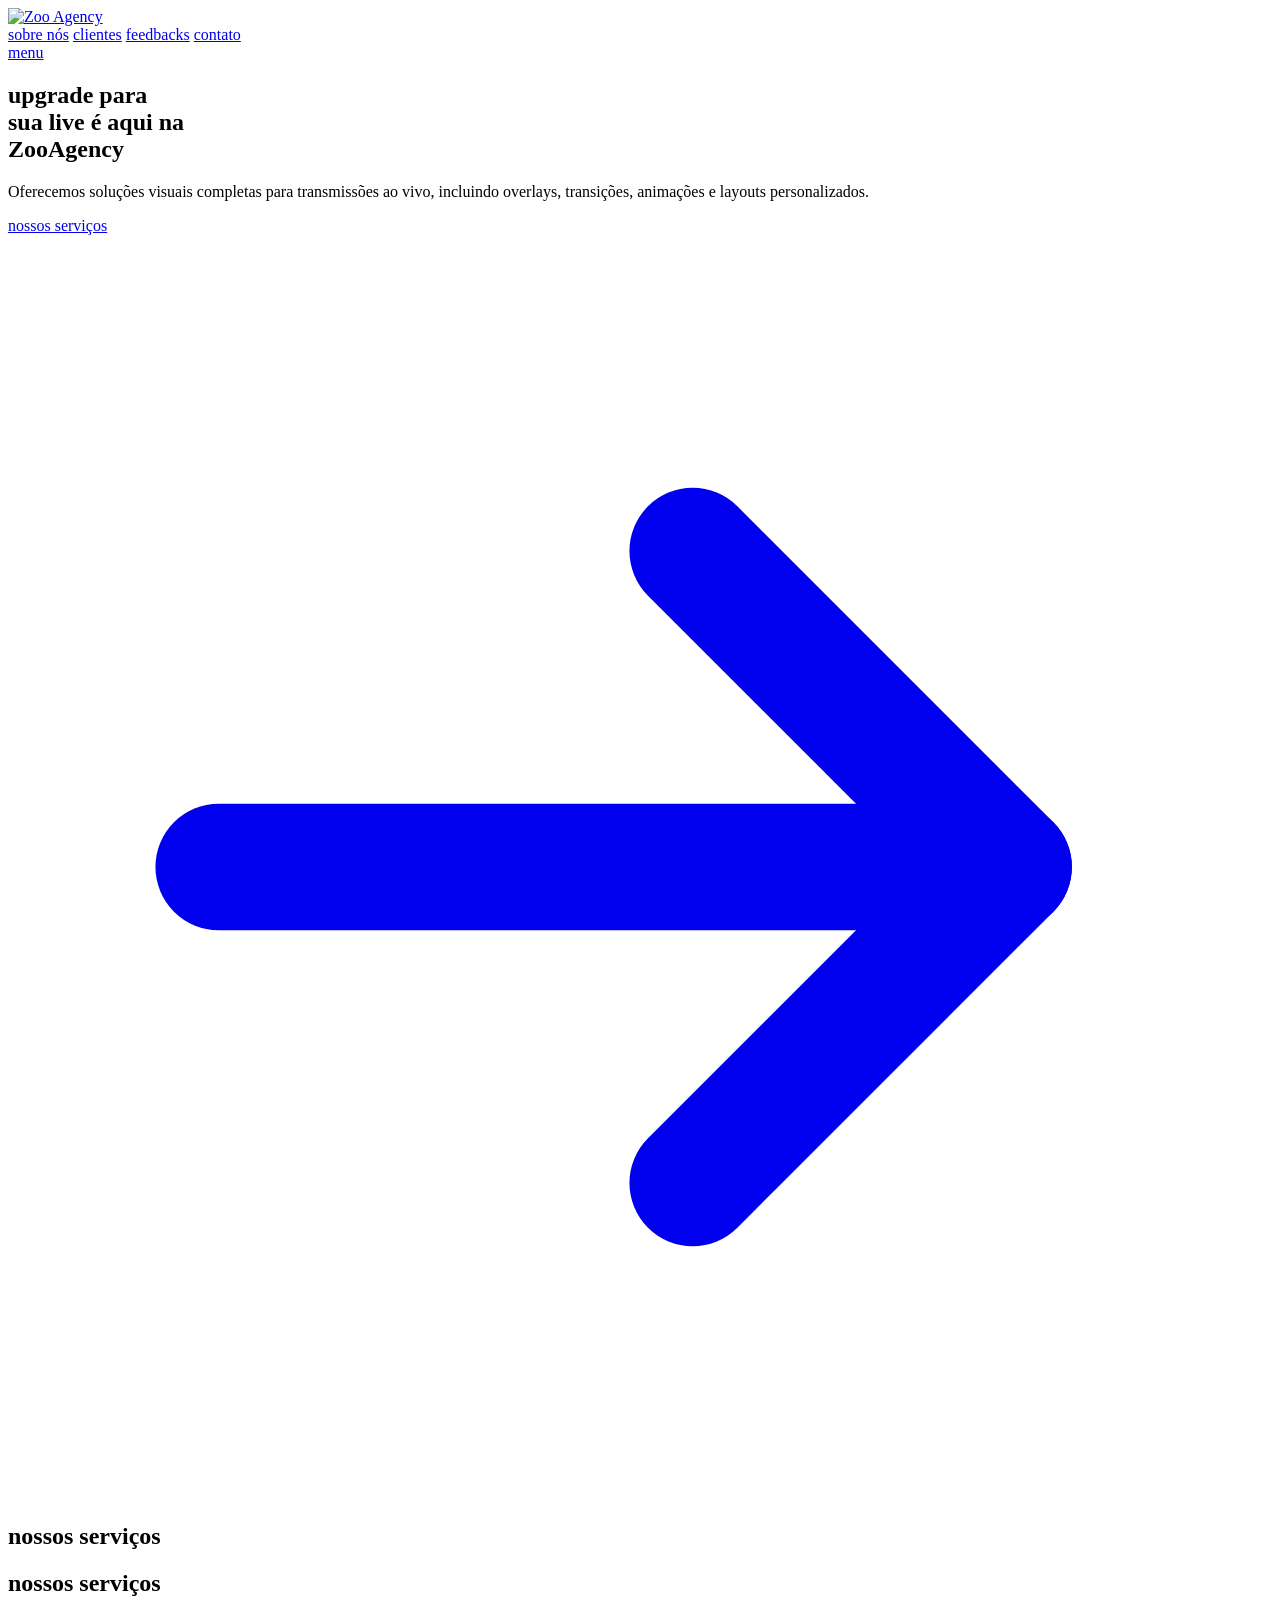
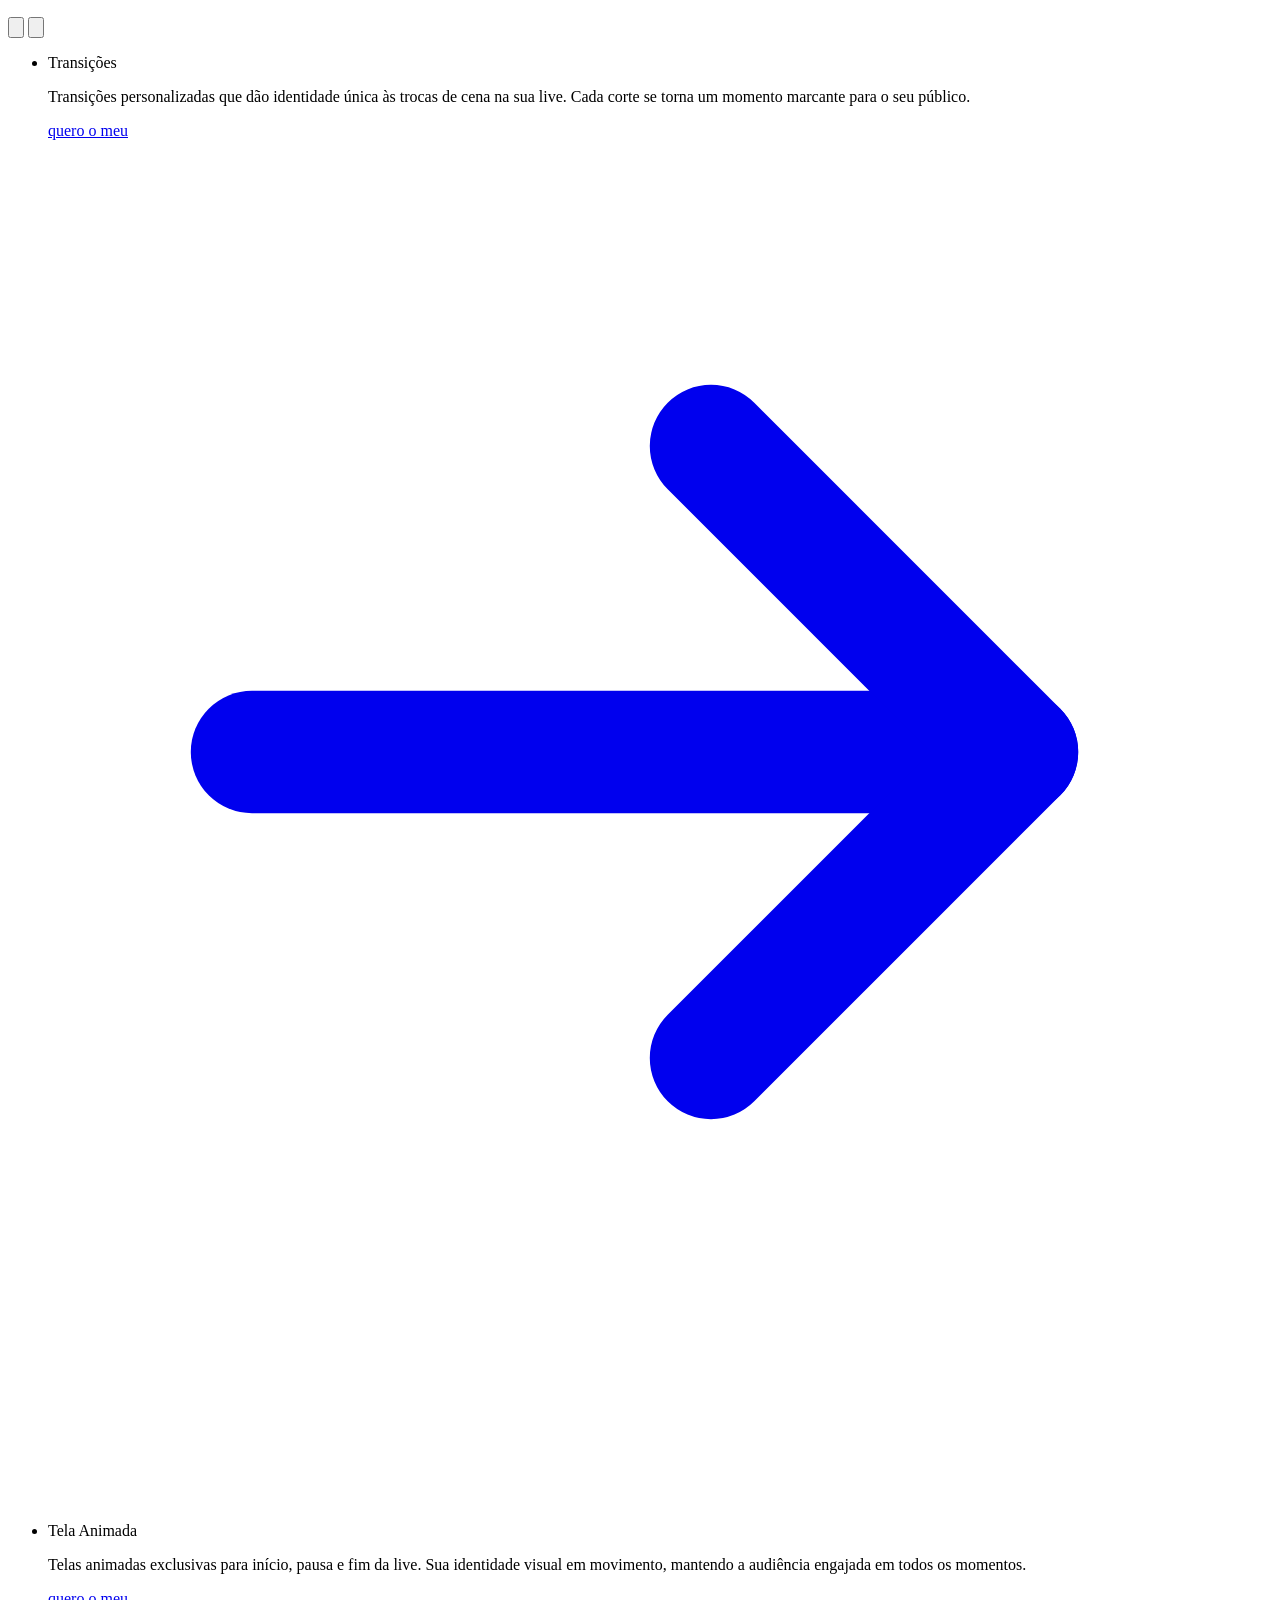
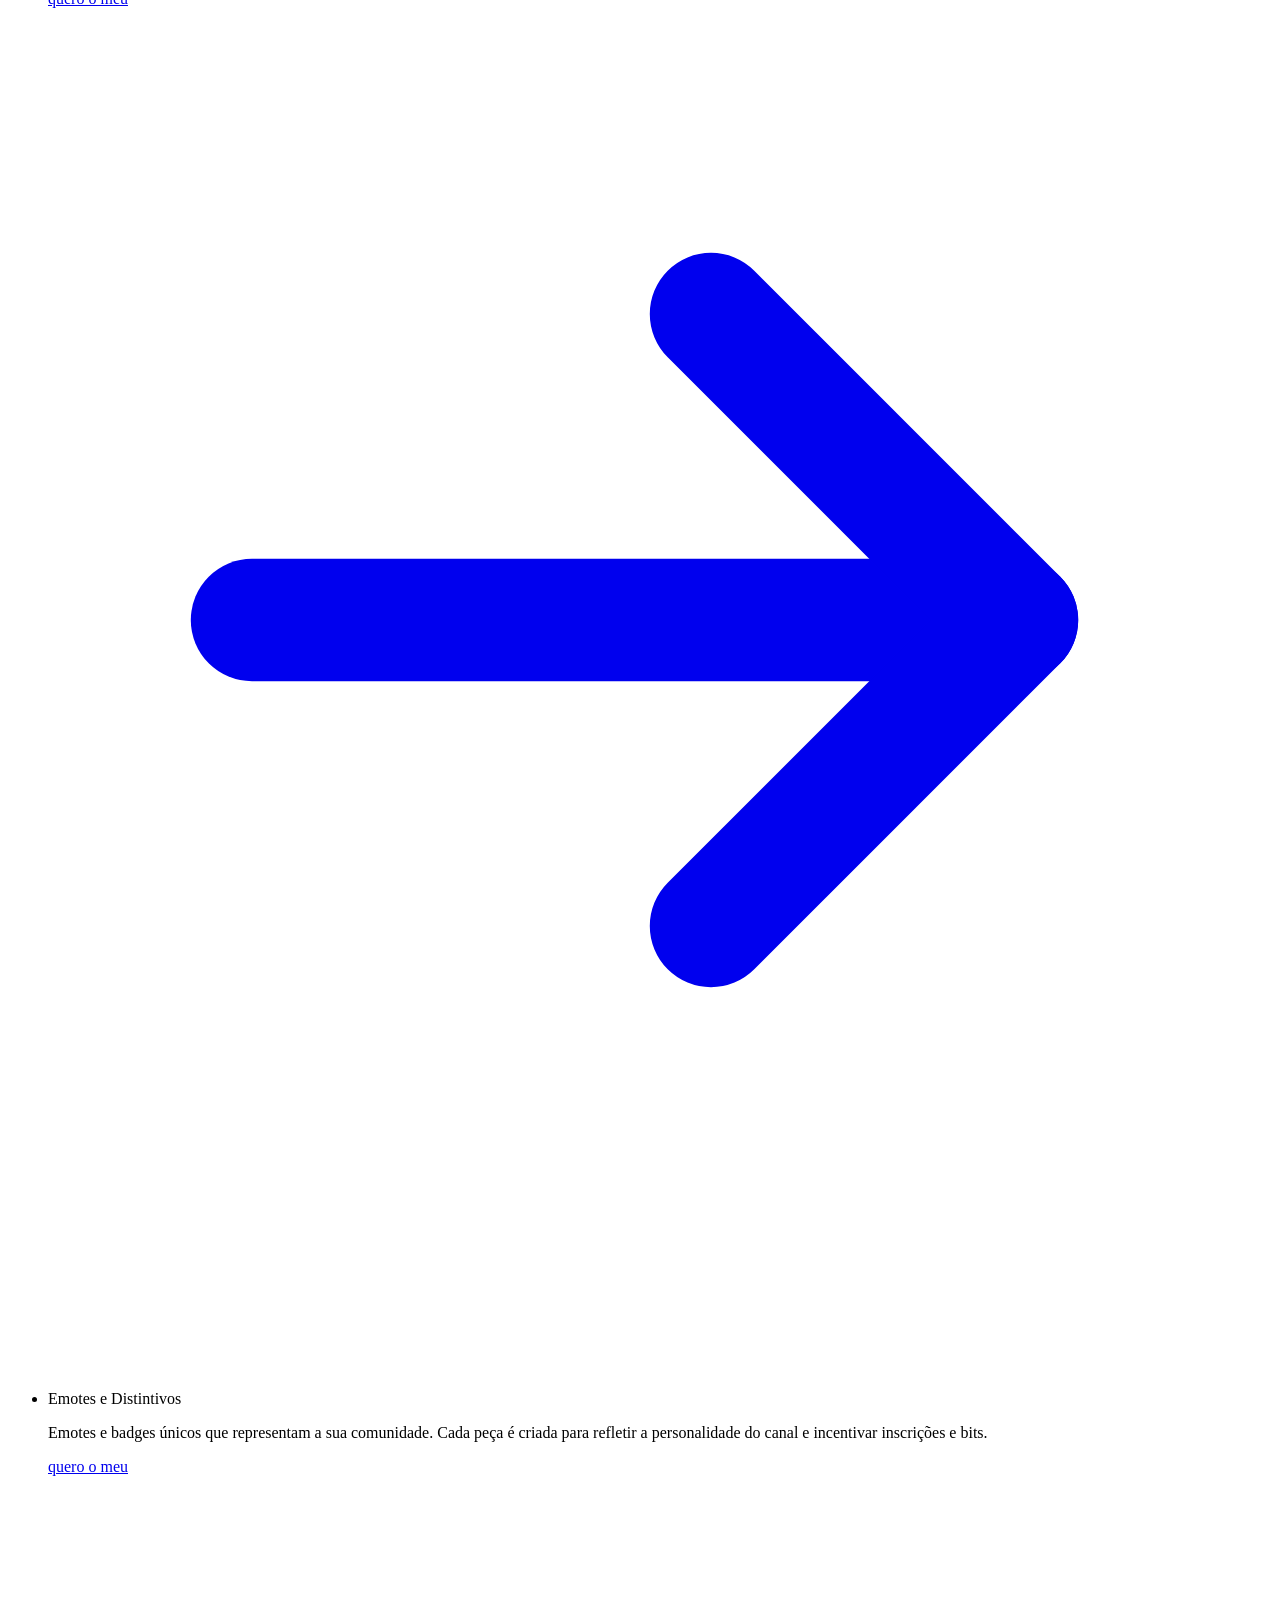
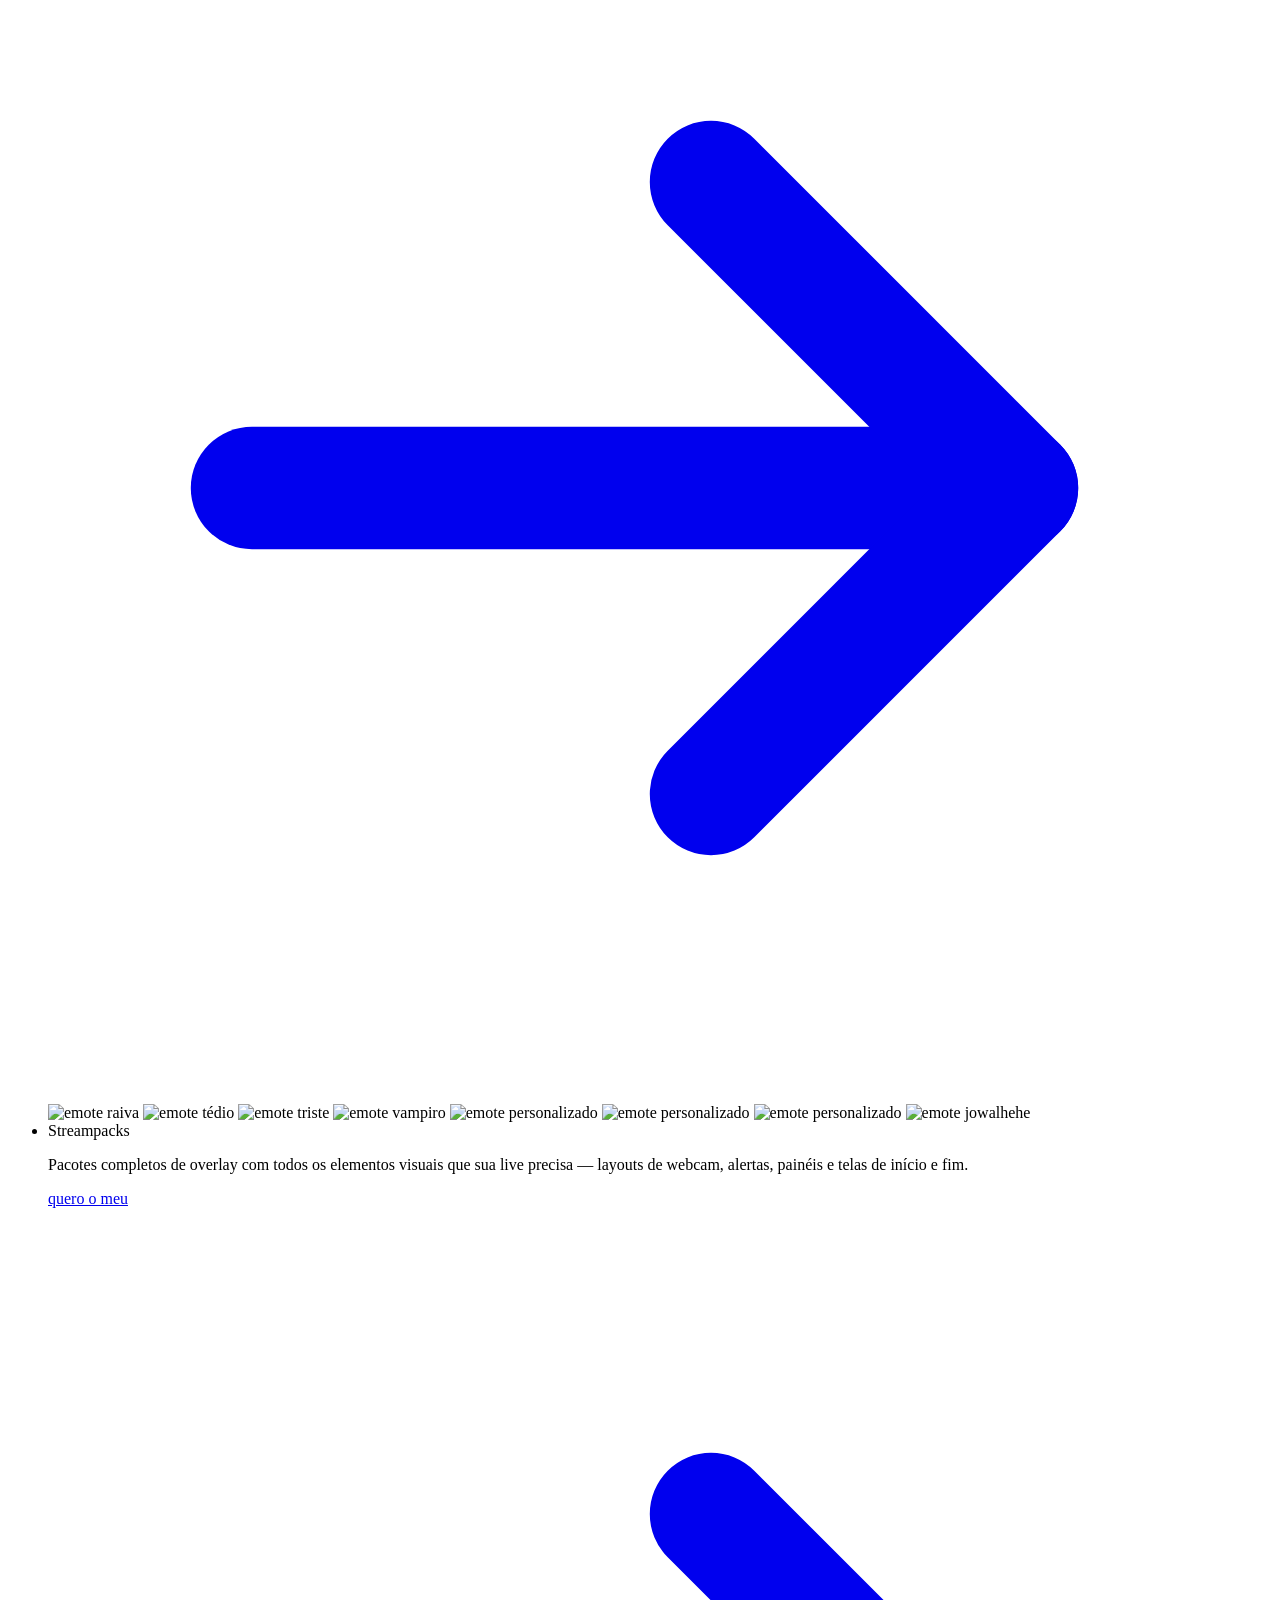
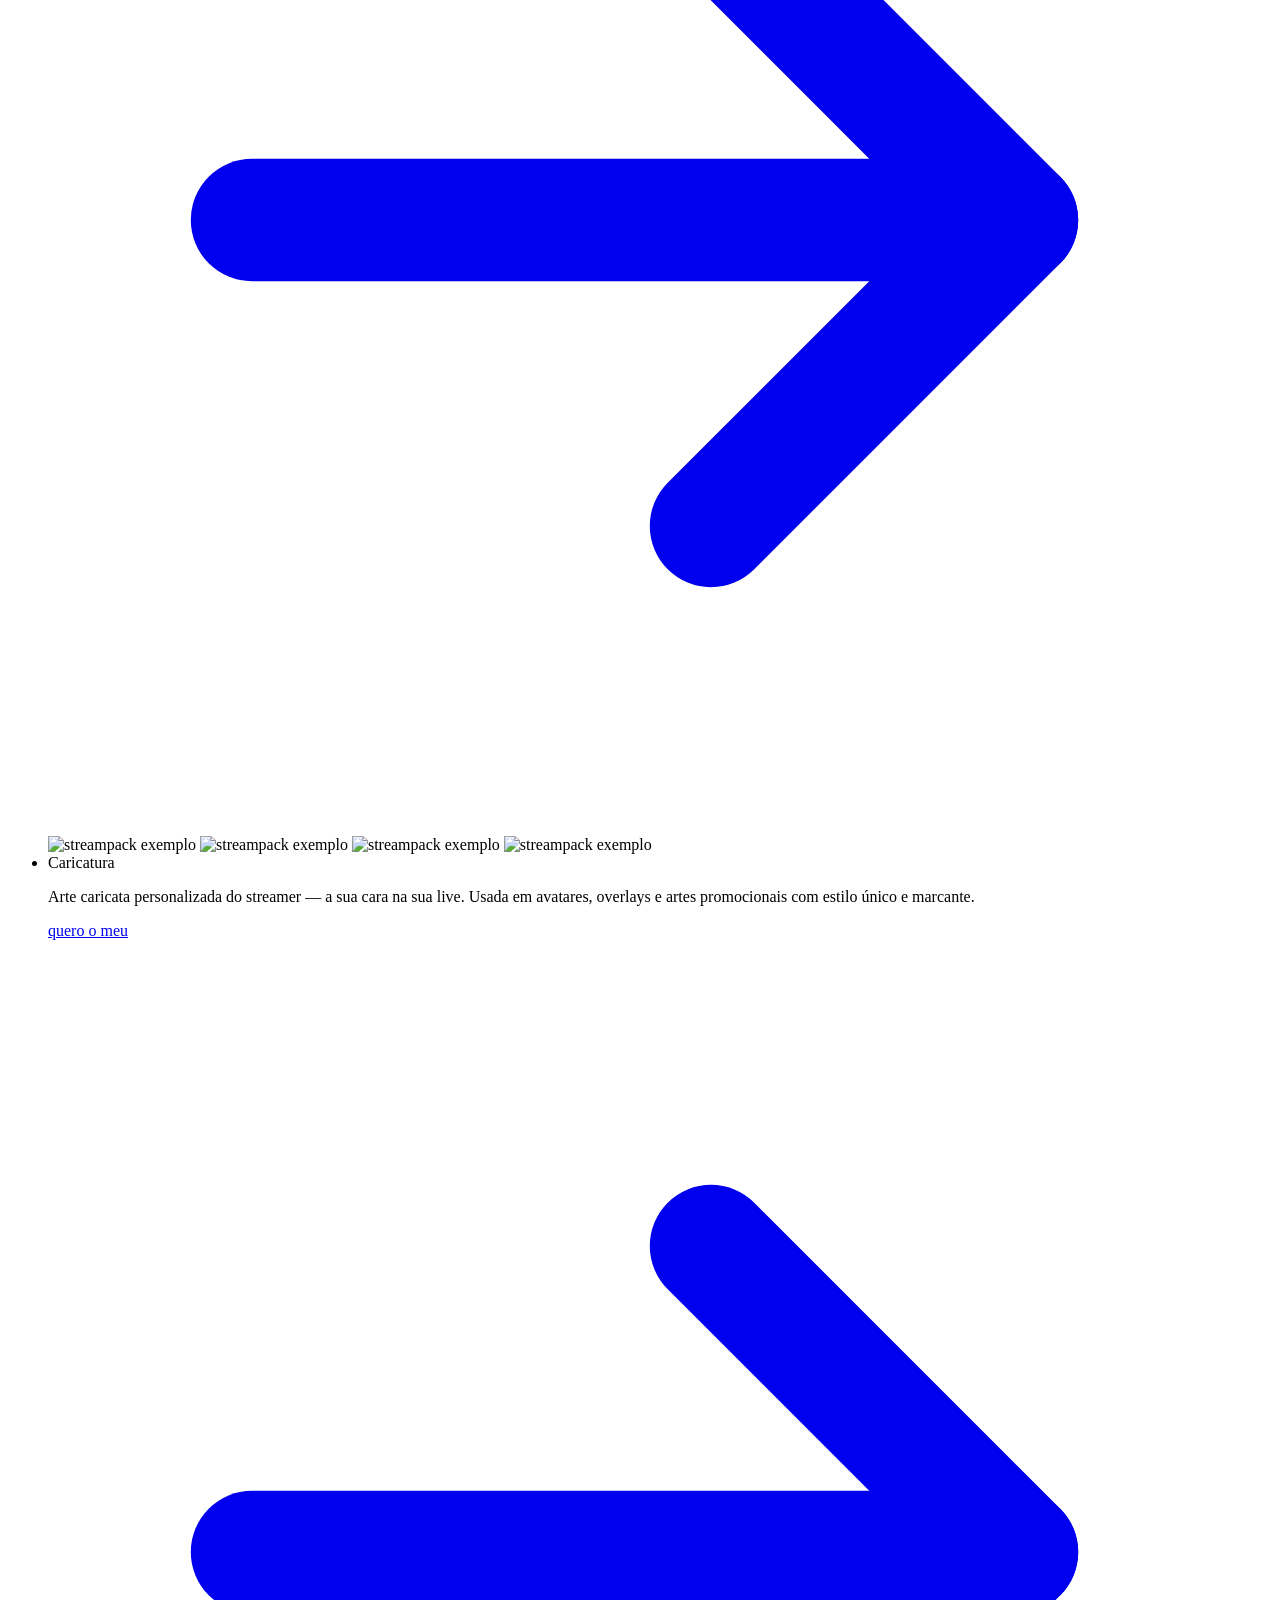
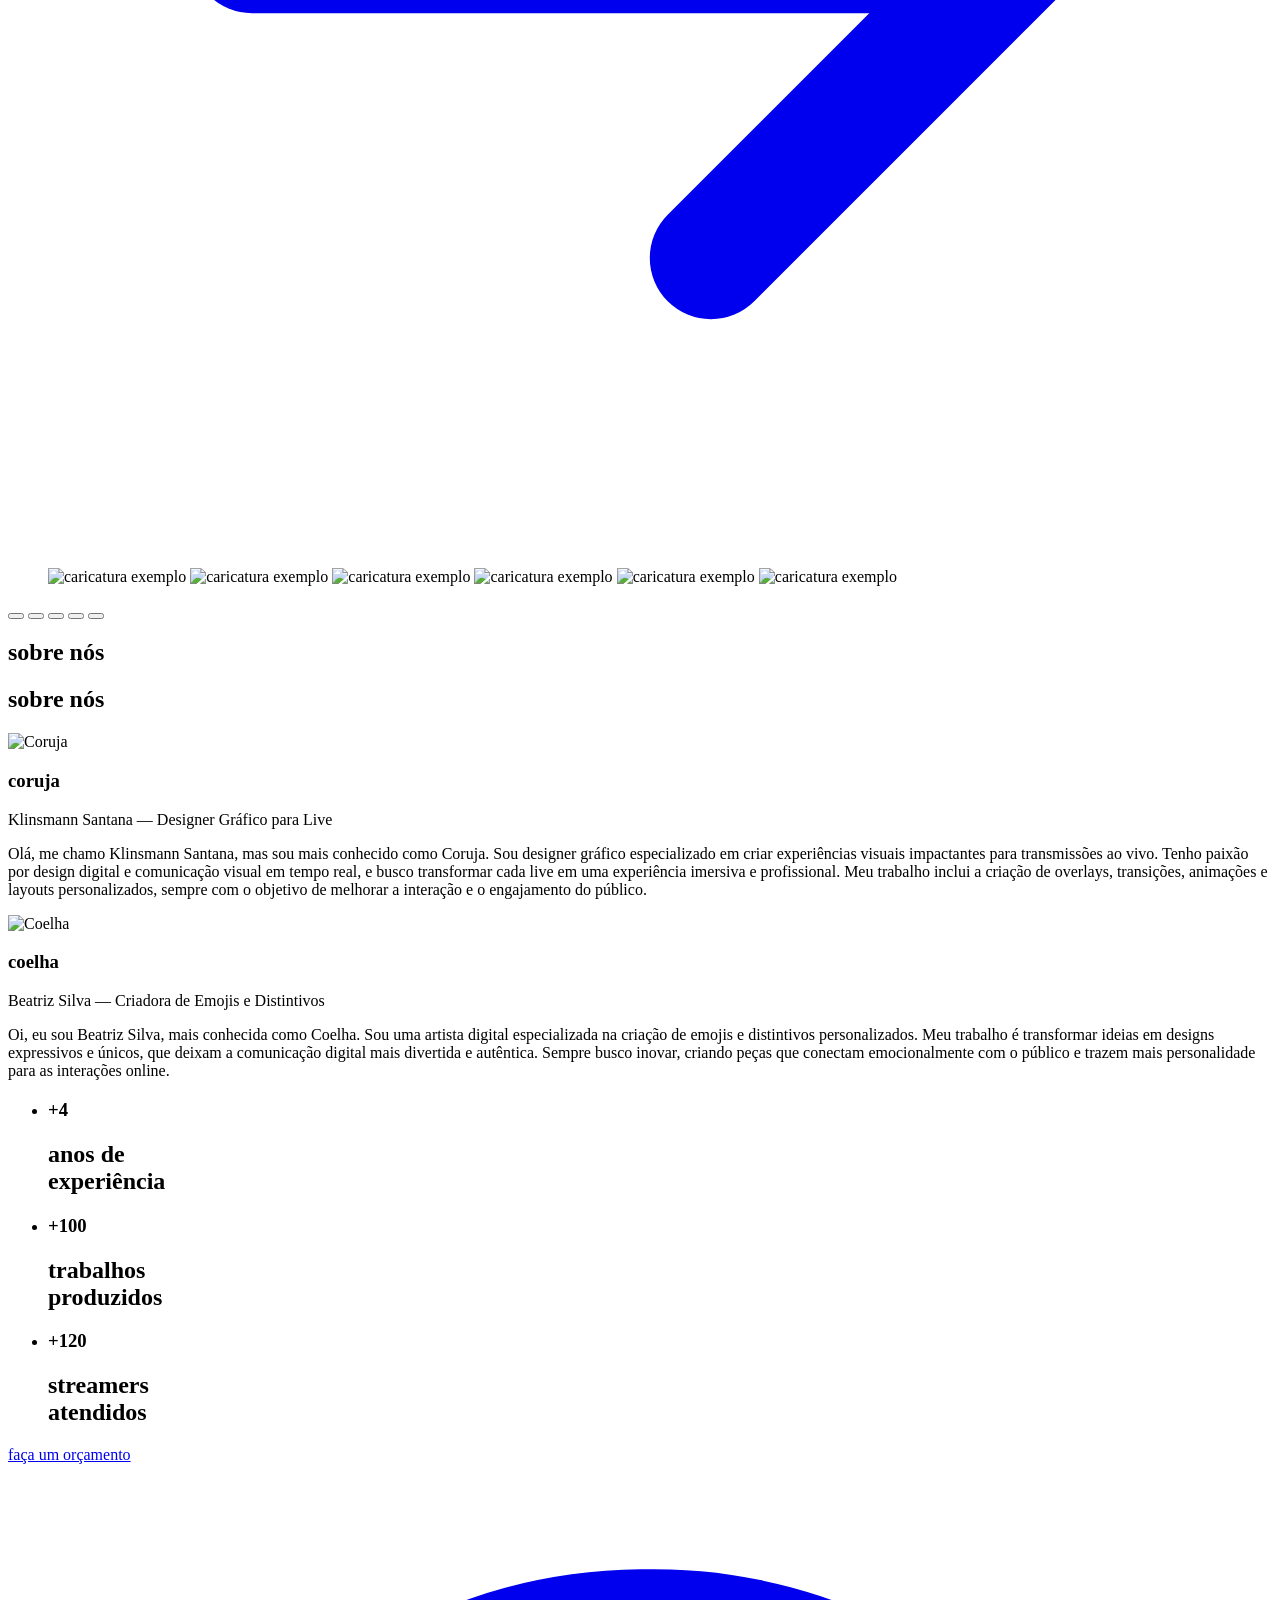
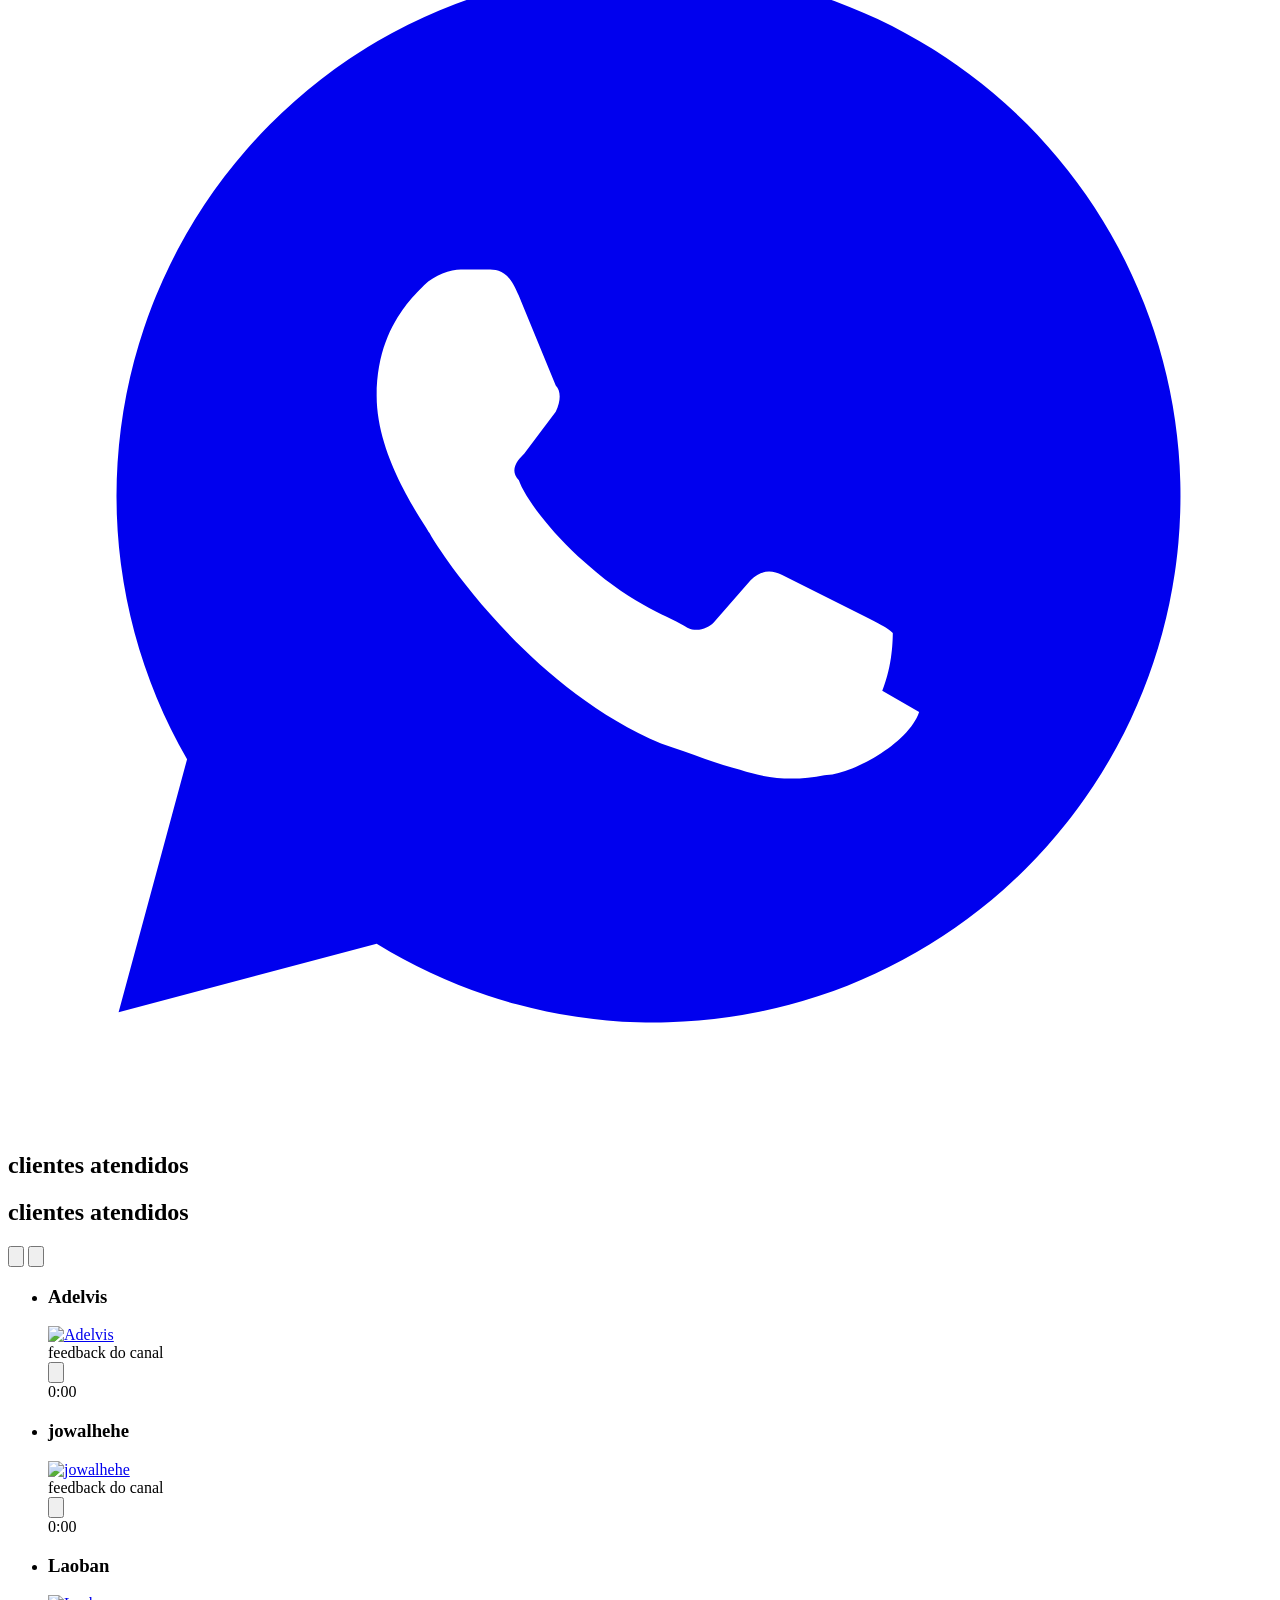
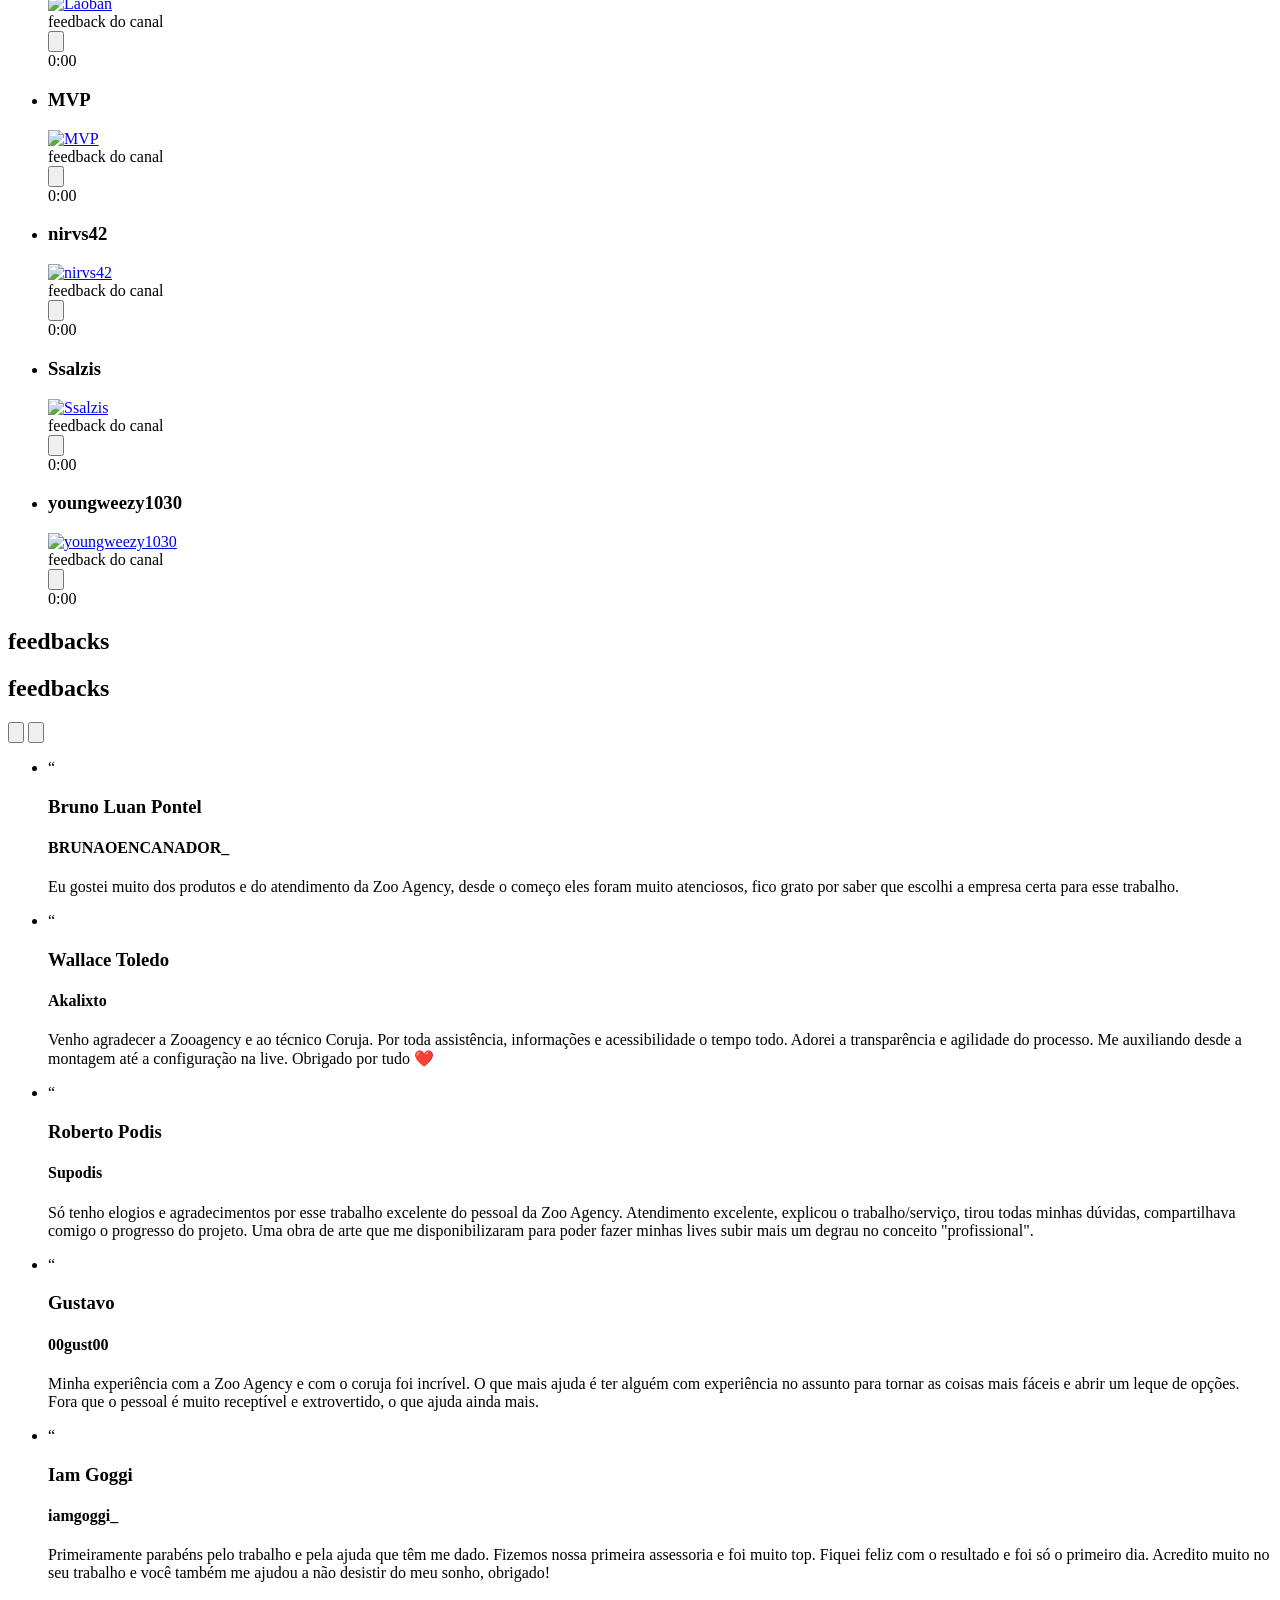
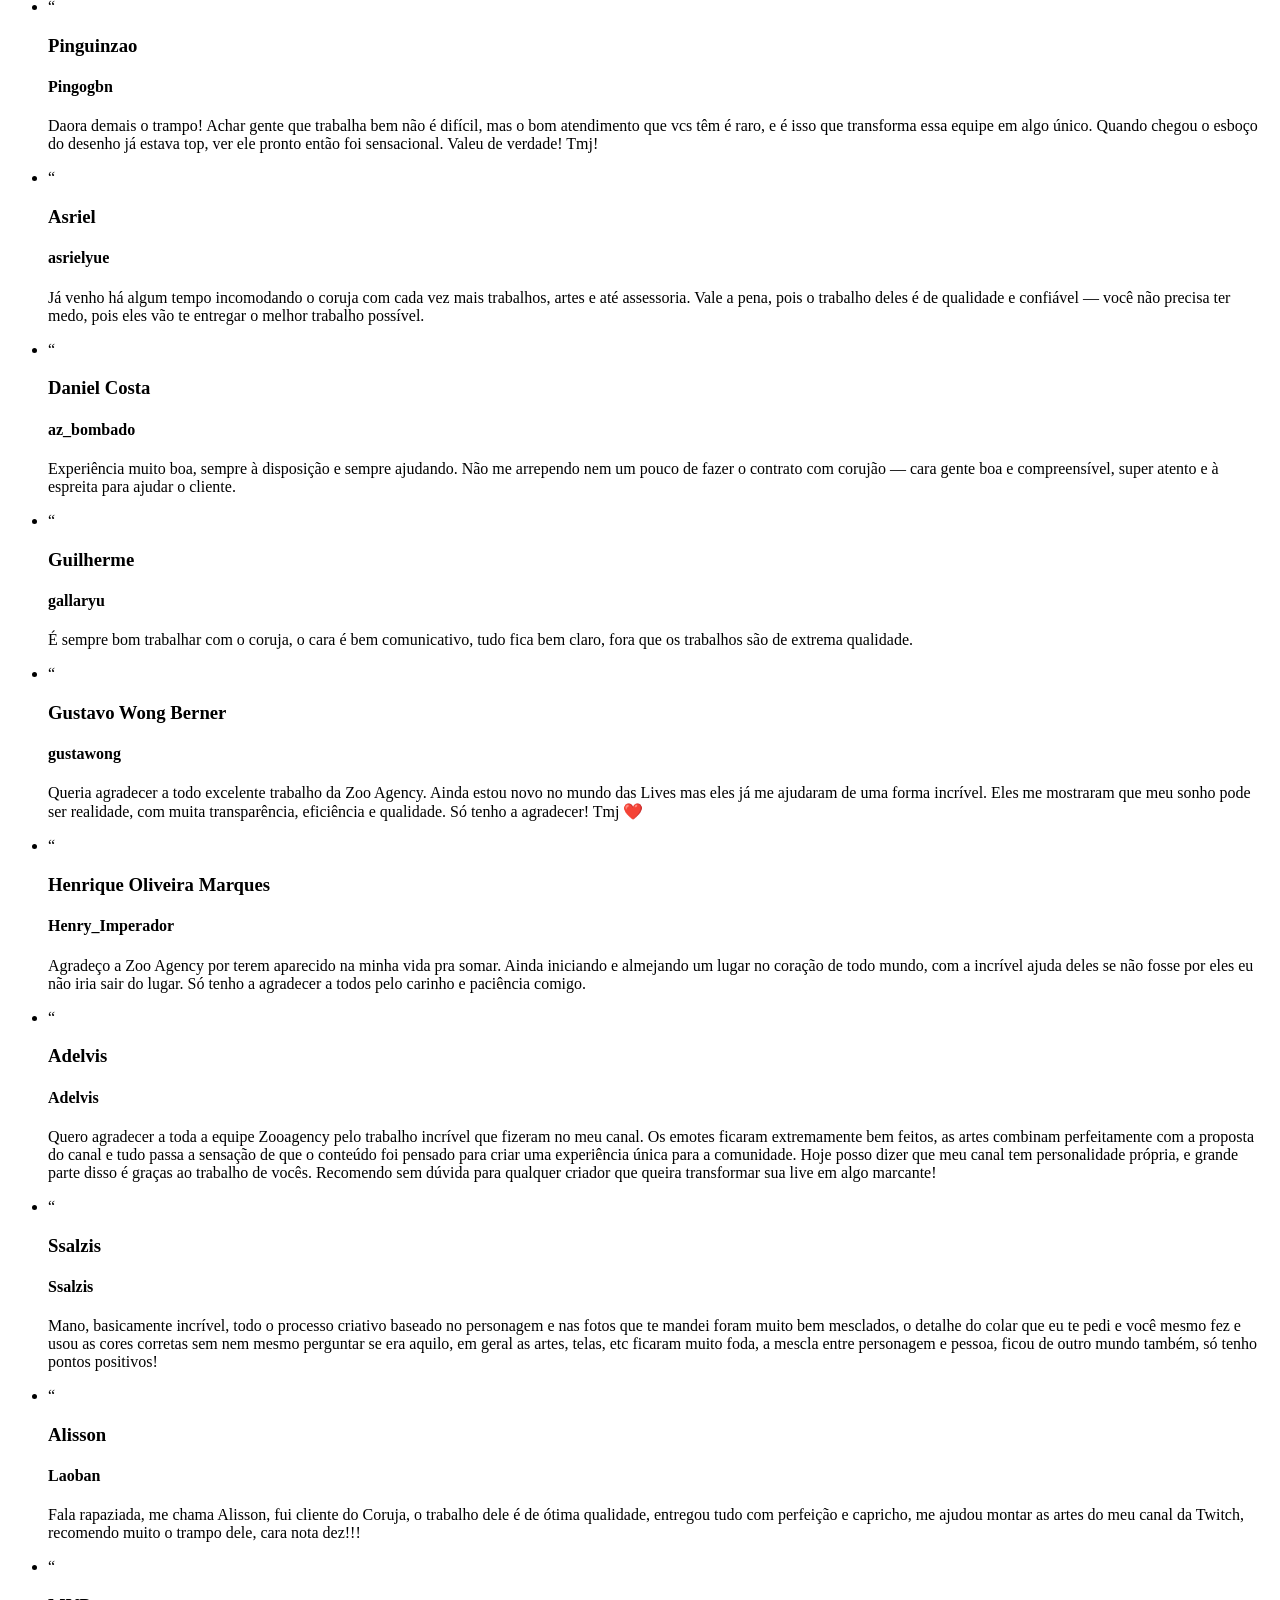
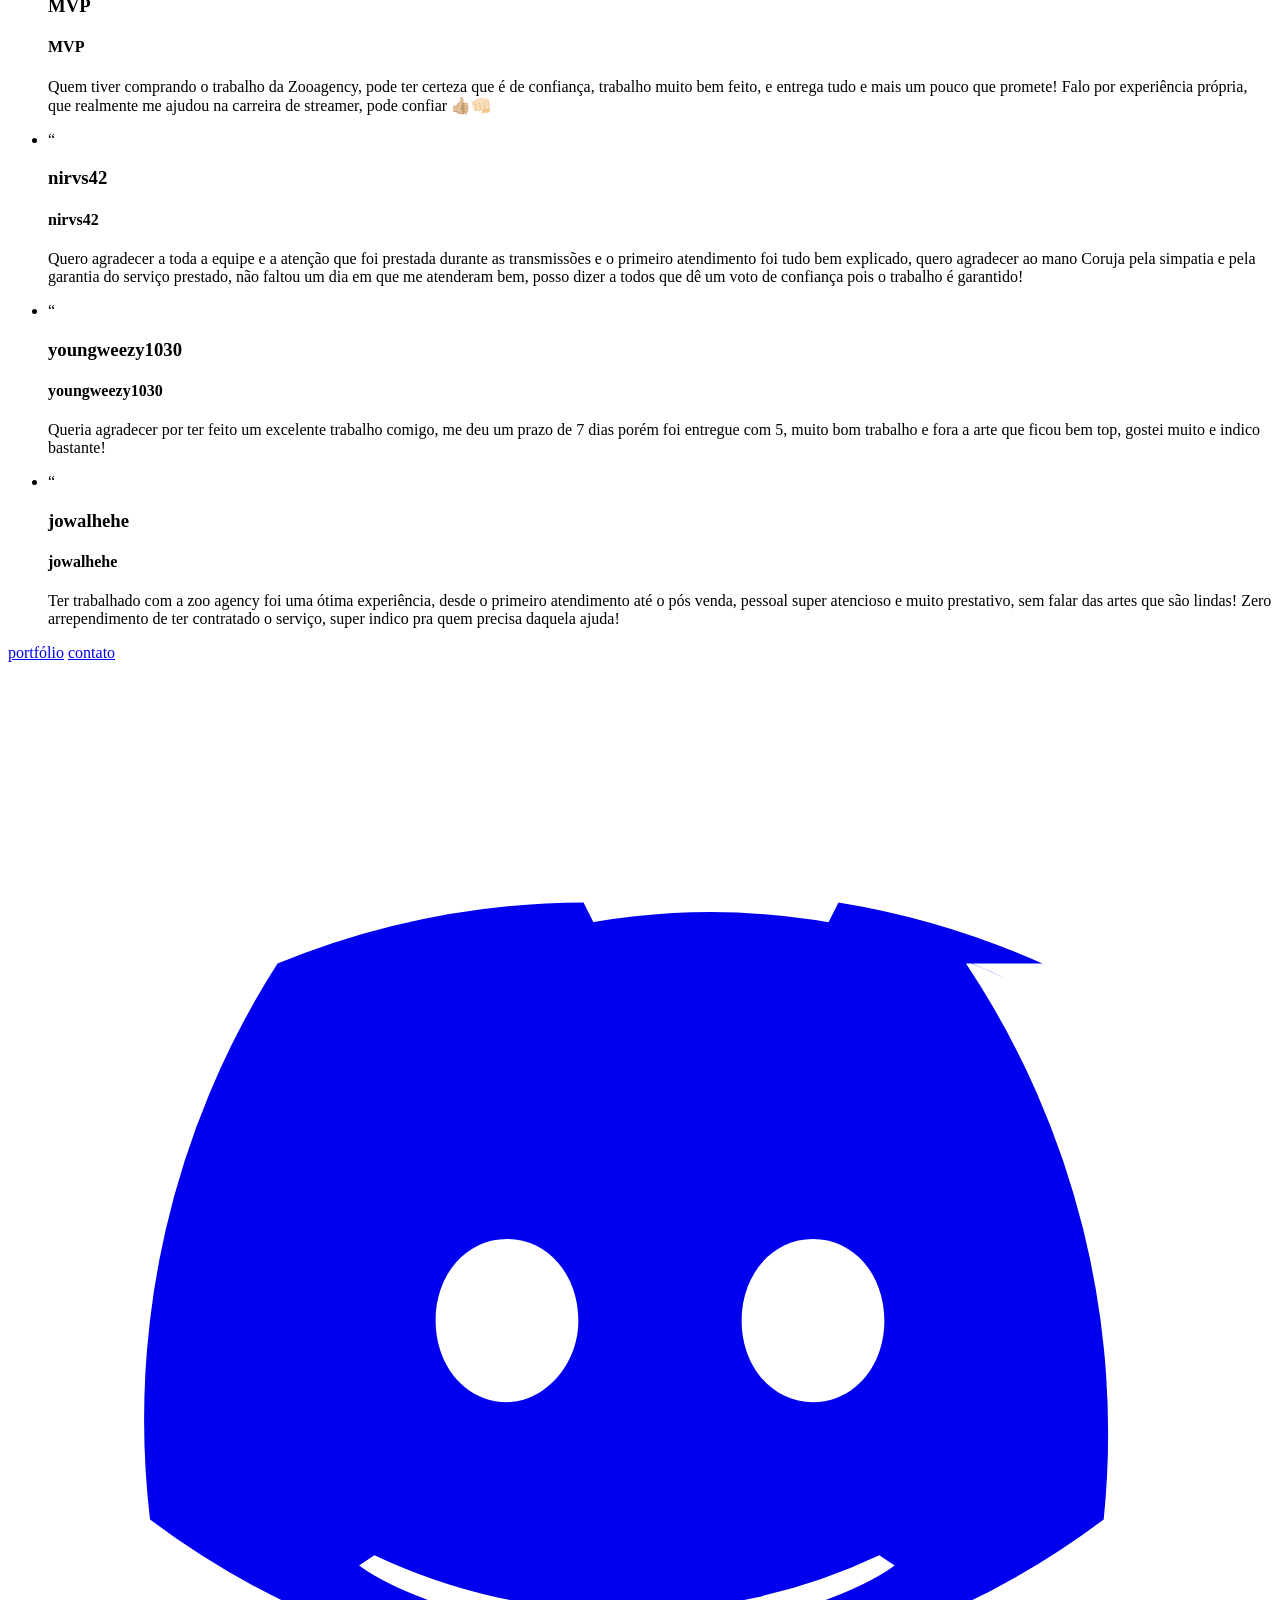
==== public/index.html @ ed573eb9 "feat: prepara publicação na Cloudflare Pages (headers, 404, SEO e docs) - _headers com a mesma CSP d" ====
<!DOCTYPE html>
<html lang="pt-BR">

<head>
	<meta charset="utf-8">
	<meta name="viewport" content="width=device-width, initial-scale=1">
	<meta name="description"
		content="Oferecemos soluções visuais completas para transmissões ao vivo, incluindo overlays, transições, animações, layouts criativos, emojis e distintivos personalizados, criando experiências imersivas e interativas para o público.">
	<meta property="og:title" content="Zoo Agency">
	<meta property="og:site_name" content="Zoo Agency">
	<meta property="og:description"
		content="Oferecemos soluções visuais completas para transmissões ao vivo, incluindo overlays, transições, animações, layouts criativos, emojis e distintivos personalizados, criando experiências imersivas e interativas para o público.">
	<meta property="og:type" content="website">
	<meta property="og:url" content="https://zooagency.com.br/">
	<meta property="og:image" content="https://zooagency.com.br/imagens/og-cover.jpg">
	<meta property="og:image:width" content="1200">
	<meta property="og:image:height" content="630">
	<meta property="og:locale" content="pt_BR">
	<meta name="twitter:card" content="summary_large_image">
	<meta name="twitter:title" content="Zoo Agency">
	<meta name="twitter:description"
		content="Soluções visuais completas para transmissões ao vivo: overlays, transições, animações, emotes e distintivos personalizados.">
	<meta name="twitter:image" content="https://zooagency.com.br/imagens/og-cover.jpg">
	<title>Zoo Agency</title>
	<link rel="canonical" href="https://zooagency.com.br/">
	<link rel="icon" type="image/x-icon" href="favicon.ico">
	<link rel="icon" type="image/png" sizes="32x32" href="imagens/favicon-32.png">
	<link rel="icon" type="image/png" sizes="16x16" href="imagens/favicon-16.png">
	<link rel="apple-touch-icon" href="imagens/apple-touch-icon.png">
	<link rel="stylesheet" href="estilos.css">
</head>

<body>

<div id="grain" aria-hidden="true"></div>
<div id="sweep" aria-hidden="true"></div>

	<!-- ===== reusable zoo emblem ===== -->
	<svg width="0" height="0" style="position:absolute" aria-hidden="true">
		<defs>
			<linearGradient id="zg" x1="0" y1="0" x2="1" y2="1">
				<stop offset="0" stop-color="#ff8a3d" />
				<stop offset="1" stop-color="#e8470a" />
			</linearGradient>
			<symbol id="zoo-logo" viewBox="0 0 100 100">
				<circle cx="50" cy="50" r="40" fill="url(#zg)" />
				<g fill="none" stroke="#3a1206" stroke-width="2.4" opacity=".85">
					<ellipse cx="50" cy="50" rx="40" ry="16" />
					<ellipse cx="50" cy="50" rx="22" ry="40" />
					<line x1="10" y1="50" x2="90" y2="50" />
					<line x1="50" y1="10" x2="50" y2="90" />
				</g>
				<text x="50" y="60" text-anchor="middle" font-family="'Saira Condensed',sans-serif" font-style="italic"
					font-weight="800" font-size="30" fill="#2a0d04">Zoo</text>
				<text x="50" y="74" text-anchor="middle" font-family="'Saira Condensed',sans-serif" font-style="italic"
					font-weight="700" font-size="8" letter-spacing="2" fill="#2a0d04">AGENCY</text>
			</symbol>
		</defs>
	</svg>

	<header>
		<div class="center">
			<a href="#banner" class="logo" aria-label="Zoo Agency">
				<picture>
					<source srcset="imagens/logo.webp" type="image/webp">
					<img src="imagens/logo.png" alt="Zoo Agency" width="76" height="76">
				</picture>
			</a>
			<nav>
				<a href="#sobre">sobre nós</a>
				<a href="#clientes">clientes</a>
				<a href="#feedbacks">feedbacks</a>
				<a
					href="https://wa.me/+5581983123684?text=Gostaria%20de%20fechar%20um%20or%C3%A7amento%2C%20vim%20pelo%20site%21" target="_blank" rel="noopener">contato</a>
			</nav>
			<a href="#" class="bt_menu_mobile">menu</a>
		</div>
	</header>

	<main>
		<!-- ===================== BANNER ===================== -->
		<section id="banner">
			<div class="center">
				<div class="esquerda">
					<h2>upgrade para<br>sua live é aqui na<br><b>ZooAgency</b></h2>
					<p>Oferecemos soluções visuais completas para transmissões ao vivo, incluindo overlays, transições,
						animações e layouts personalizados.</p>
					<a href="#servicos" class="bt_laranja">nossos serviços
						<svg viewBox="0 0 24 24" fill="none" stroke="currentColor" stroke-width="2.4"
							stroke-linecap="round" stroke-linejoin="round">
							<line x1="4" y1="12" x2="19" y2="12" />
							<polyline points="13 6 19 12 13 18" />
						</svg>
					</a>
				</div>
			</div>
		</section>

		<!-- ===================== SERVIÇOS ===================== -->
		<section id="servicos">
			<div class="center">
				<div class="titulo">
					<h2 class="grande">nossos serviços</h2>
					<h2>nossos serviços</h2>
				</div>
			</div>
			<div class="carousel-wrap servico-carousel" data-carousel data-step="full">
				<button class="seta anterior" aria-label="anterior"><svg viewBox="0 0 24 24" fill="none"
						stroke="currentColor" stroke-width="2" stroke-linecap="round" stroke-linejoin="round">
						<polyline points="15 18 9 12 15 6" />
					</svg></button>
				<button class="seta proximo" aria-label="próximo"><svg viewBox="0 0 24 24" fill="none"
						stroke="currentColor" stroke-width="2" stroke-linecap="round" stroke-linejoin="round">
						<polyline points="9 18 15 12 9 6" />
					</svg></button>
				<div class="carousel-viewport">
					<ul class="carousel-track">

						<!-- TRANSIÇÕES -->
						<li>
							<div class="servico-card">
								<div class="servico-banner"><span>Transições</span></div>
								<div class="servico-corpo">
									<div class="servico-desc">
										<p>Transições personalizadas que dão identidade única às trocas de cena na sua
											live. Cada corte se torna um momento marcante para o seu público.</p>
										<a href="https://discord.gg/9JMsQPNJ69" target="_blank" rel="noopener" class="bt_laranja">quero
											o meu
											<svg viewBox="0 0 24 24" fill="none" stroke="currentColor"
												stroke-width="2.4" stroke-linecap="round" stroke-linejoin="round">
												<line x1="4" y1="12" x2="19" y2="12" />
												<polyline points="13 6 19 12 13 18" />
											</svg>
										</a>
									</div>
									<div class="servico-midia">
										<div class="grade-videos">
											<video autoplay muted loop playsinline preload="auto">
												<source src="imagens/servicos/transicoes.mp4" type="video/mp4">
											</video>
											<video autoplay muted loop playsinline preload="auto">
												<source src="imagens/servicos/transicoes2.mp4" type="video/mp4">
											</video>
										</div>
									</div>
								</div>
							</div>
						</li>

						<!-- TELA ANIMADA -->
						<li>
							<div class="servico-card">
								<div class="servico-banner"><span>Tela Animada</span></div>
								<div class="servico-corpo">
									<div class="servico-desc">
										<p>Telas animadas exclusivas para início, pausa e fim da live. Sua identidade
											visual em movimento, mantendo a audiência engajada em todos os momentos.</p>
										<a href="https://discord.gg/9JMsQPNJ69" target="_blank" rel="noopener" class="bt_laranja">quero
											o meu
											<svg viewBox="0 0 24 24" fill="none" stroke="currentColor"
												stroke-width="2.4" stroke-linecap="round" stroke-linejoin="round">
												<line x1="4" y1="12" x2="19" y2="12" />
												<polyline points="13 6 19 12 13 18" />
											</svg>
										</a>
									</div>
									<div class="servico-midia">
										<div class="grade-videos">
											<video autoplay muted loop playsinline preload="auto">
												<source src="imagens/servicos/tela2.mp4" type="video/mp4">
											</video>
											<video autoplay muted loop playsinline preload="auto">
												<source src="imagens/servicos/tela3.mp4" type="video/mp4">
											</video>
										</div>
									</div>
								</div>
							</div>
						</li>

						<!-- EMOTES E DISTINTIVOS -->
						<li>
							<div class="servico-card">
								<div class="servico-banner"><span>Emotes e Distintivos</span></div>
								<div class="servico-corpo">
									<div class="servico-desc">
										<p>Emotes e badges únicos que representam a sua comunidade. Cada peça é criada
											para refletir a personalidade do canal e incentivar inscrições e bits.</p>
										<a href="https://discord.gg/9JMsQPNJ69" target="_blank" rel="noopener" class="bt_laranja">quero
											o meu
											<svg viewBox="0 0 24 24" fill="none" stroke="currentColor"
												stroke-width="2.4" stroke-linecap="round" stroke-linejoin="round">
												<line x1="4" y1="12" x2="19" y2="12" />
												<polyline points="13 6 19 12 13 18" />
											</svg>
										</a>
									</div>
									<div class="servico-midia">
										<div class="grade-emotes">
											<img src="imagens/servicos/emotes/raiva.webp" alt="emote raiva">
											<img src="imagens/servicos/emotes/tedio.webp" alt="emote tédio">
											<img src="imagens/servicos/emotes/triste.webp" alt="emote triste">
											<img src="imagens/servicos/emotes/vampiro.webp" alt="emote vampiro">
											<img src="imagens/servicos/emotes/emote5.webp" alt="emote personalizado">
											<img src="imagens/servicos/emotes/emote6.webp" alt="emote personalizado">
											<img src="imagens/servicos/emotes/emote7.webp" alt="emote personalizado">
											<img src="imagens/servicos/emotes/jowalhehe_emote.webp" alt="emote jowalhehe">
										</div>
									</div>
								</div>
							</div>
						</li>

						<!-- STREAMPACKS -->
						<li>
							<div class="servico-card">
								<div class="servico-banner"><span>Streampacks</span></div>
								<div class="servico-corpo">
									<div class="servico-desc">
										<p>Pacotes completos de overlay com todos os elementos visuais que sua live
											precisa — layouts de webcam, alertas, painéis e telas de início e fim.</p>
										<a href="https://discord.gg/9JMsQPNJ69" target="_blank" rel="noopener" class="bt_laranja">quero
											o meu
											<svg viewBox="0 0 24 24" fill="none" stroke="currentColor"
												stroke-width="2.4" stroke-linecap="round" stroke-linejoin="round">
												<line x1="4" y1="12" x2="19" y2="12" />
												<polyline points="13 6 19 12 13 18" />
											</svg>
										</a>
									</div>
									<div class="servico-midia">
										<div class="grade-imagens">
											<img src="imagens/servicos/streampacks/online-abusivo4m.webp" alt="streampack exemplo">
											<img src="imagens/servicos/streampacks/online-ghostapenasi.webp" alt="streampack exemplo">
											<img src="imagens/servicos/streampacks/iniciando-jowalhehe.webp" alt="streampack exemplo">
											<img src="imagens/servicos/streampacks/finalizada-ssaizis.webp" alt="streampack exemplo">
										</div>
									</div>
								</div>
							</div>
						</li>

						<!-- CARICATURA -->
						<li>
							<div class="servico-card">
								<div class="servico-banner"><span>Caricatura</span></div>
								<div class="servico-corpo">
									<div class="servico-desc">
										<p>Arte caricata personalizada do streamer — a sua cara na sua live. Usada em
											avatares, overlays e artes promocionais com estilo único e marcante.</p>
										<a href="https://discord.gg/9JMsQPNJ69" target="_blank" rel="noopener" class="bt_laranja">quero
											o meu
											<svg viewBox="0 0 24 24" fill="none" stroke="currentColor"
												stroke-width="2.4" stroke-linecap="round" stroke-linejoin="round">
												<line x1="4" y1="12" x2="19" y2="12" />
												<polyline points="13 6 19 12 13 18" />
											</svg>
										</a>
									</div>
									<div class="servico-midia">
										<div class="grade-imagens grade-caricaturas">
											<img src="imagens/servicos/caricatura/1.webp" alt="caricatura exemplo">
											<img src="imagens/servicos/caricatura/2.webp" alt="caricatura exemplo">
											<img src="imagens/servicos/caricatura/3.webp" alt="caricatura exemplo">
											<img src="imagens/servicos/caricatura/4.webp" alt="caricatura exemplo">
											<img src="imagens/servicos/caricatura/5.webp" alt="caricatura exemplo">
											<img src="imagens/servicos/caricatura/6.webp" alt="caricatura exemplo">
										</div>
									</div>
								</div>
							</div>
						</li>

					</ul>
				</div>
				<div class="servico-indicadores">
					<button class="servico-dot ativo" aria-label="Transições"></button>
					<button class="servico-dot" aria-label="Tela Animada"></button>
					<button class="servico-dot" aria-label="Emotes e Distintivos"></button>
					<button class="servico-dot" aria-label="Streampacks"></button>
					<button class="servico-dot" aria-label="Caricatura"></button>
				</div>
			</div>
		</section>

		<!-- ===================== SOBRE ===================== -->
		<section id="sobre">
			<div class="center">
				<div class="titulo">
					<h2 class="grande">sobre nós</h2>
					<h2>sobre nós</h2>
				</div>
				<article>
					<div class="esquerda">
						<div class="mask_img"><img src="imagens/coruja.webp" alt="Coruja"></div>
					</div>
					<div class="direita">
						<h3>coruja</h3>
						<p>Klinsmann Santana — Designer Gráfico para Live</p>
						<p>Olá, me chamo Klinsmann Santana, mas sou mais conhecido como Coruja. Sou designer gráfico
							especializado em criar experiências visuais impactantes para transmissões ao vivo. Tenho
							paixão por design digital e comunicação visual em tempo real, e busco transformar cada live
							em uma experiência imersiva e profissional. Meu trabalho inclui a criação de overlays,
							transições, animações e layouts personalizados, sempre com o objetivo de melhorar a
							interação e o engajamento do público.</p>
					</div>
				</article>
				<article>
					<div class="esquerda">
						<div class="mask_img"><img src="imagens/coelha.webp" alt="Coelha"></div>
					</div>
					<div class="direita">
						<h3>coelha</h3>
						<p>Beatriz Silva — Criadora de Emojis e Distintivos</p>
						<p>Oi, eu sou Beatriz Silva, mais conhecida como Coelha. Sou uma artista digital especializada
							na criação de emojis e distintivos personalizados. Meu trabalho é transformar ideias em
							designs expressivos e únicos, que deixam a comunicação digital mais divertida e autêntica.
							Sempre busco inovar, criando peças que conectam emocionalmente com o público e trazem mais
							personalidade para as interações online.</p>
					</div>
				</article>
			</div>
		</section>

		<!-- ===================== NÚMEROS ===================== -->
		<section id="numeros">
			<div class="center">
				<ul>
					<li>
						<h3>+4</h3>
						<h2>anos de<br>experiência</h2>
					</li>
					<li>
						<h3>+100</h3>
						<h2>trabalhos<br>produzidos</h2>
					</li>
					<li>
						<h3>+120</h3>
						<h2>streamers<br>atendidos</h2>
					</li>
				</ul>
				<a id="bt-whatsapp" href="https://wa.me/+5581983123684?text=Gostaria%20de%20fechar%20um%20or%C3%A7amento%2C%20vim%20pelo%20site%21"
					target="_blank" rel="noopener" class="bt_laranja">faça um orçamento
					<svg viewBox="0 0 24 24" fill="currentColor">
						<path
							d="M12 2a10 10 0 0 0-8.6 15l-1.3 4.8 4.9-1.3A10 10 0 1 0 12 2Zm5.3 14.1c-.2.6-1.3 1.2-1.8 1.2-.5.1-1 .1-1.6-.1-.4-.1-.9-.3-1.5-.5-2.6-1.1-4.3-3.8-4.4-4-.1-.2-1-1.4-1-2.6 0-1.2.6-1.8.9-2.1.2-.2.5-.3.7-.3h.5c.2 0 .4 0 .6.5l.7 1.7c.1.1.1.3 0 .5l-.3.4-.3.4c-.1.1-.3.3-.1.5.1.3.6 1 1.3 1.6.9.8 1.6 1 1.9 1.2.2.1.4 0 .5-.1l.7-.8c.2-.2.4-.2.6-.1l1.6.8c.2.1.4.2.5.3 0 .1 0 .6-.2 1.1Z" />
					</svg>
				</a>
			</div>
		</section>

		<!-- ===================== CLIENTES ===================== -->
		<section id="clientes">
			<div class="center">
				<div class="titulo">
					<h2 class="grande">clientes atendidos</h2>
					<h2>clientes atendidos</h2>
				</div>
			</div>
			<div class="carousel-wrap" data-carousel data-step="256">
				<button class="seta anterior" aria-label="anterior"><svg viewBox="0 0 24 24" fill="none"
						stroke="currentColor" stroke-width="2" stroke-linecap="round" stroke-linejoin="round">
						<polyline points="15 18 9 12 15 6" />
					</svg></button>
				<button class="seta proximo" aria-label="próximo"><svg viewBox="0 0 24 24" fill="none"
						stroke="currentColor" stroke-width="2" stroke-linecap="round" stroke-linejoin="round">
						<polyline points="9 18 15 12 9 6" />
					</svg></button>
				<div class="carousel-viewport">
					<ul class="carousel-track">
						<!-- Adelvis -->
						<li>
							<div class="cliente-card">
								<h3>Adelvis</h3>
								<a class="mask_img" href="https://www.twitch.tv/adelviss_" target="_blank" rel="noopener" title="Ver canal na Twitch" aria-label="Ver canal de Adelvis na Twitch">
									<img src="imagens/clientes/adelvis.webp" alt="Adelvis">
								</a>
								<div class="cliente-audio">
									<span class="audio-label">feedback do canal</span>
									<div class="audio-player">
										<audio preload="none" src="audios/clientes/adelvis.ogg"></audio>
										<button class="audio-play" type="button" aria-label="Ouvir feedback"><svg class="ic-play" viewBox="0 0 24 24" fill="currentColor"><path d="M8 5v14l11-7z"/></svg><svg class="ic-pause" viewBox="0 0 24 24" fill="currentColor"><rect x="6" y="5" width="4" height="14" rx="1.2"/><rect x="14" y="5" width="4" height="14" rx="1.2"/></svg></button>
										<div class="audio-bar"><div class="audio-bar-fill"></div></div>
										<span class="audio-time">0:00</span>
									</div>
								</div>
							</div>
						</li>
						<!-- jowalhehe -->
						<li>
							<div class="cliente-card">
								<h3>jowalhehe</h3>
								<a class="mask_img" href="https://www.twitch.tv/jowalhehe" target="_blank" rel="noopener" title="Ver canal na Twitch" aria-label="Ver canal de jowalhehe na Twitch">
									<img src="imagens/clientes/jowalhehe.webp" alt="jowalhehe">
								</a>
								<div class="cliente-audio">
									<span class="audio-label">feedback do canal</span>
									<div class="audio-player">
										<audio preload="none" src="audios/clientes/jowalhehe.ogg"></audio>
										<button class="audio-play" type="button" aria-label="Ouvir feedback"><svg class="ic-play" viewBox="0 0 24 24" fill="currentColor"><path d="M8 5v14l11-7z"/></svg><svg class="ic-pause" viewBox="0 0 24 24" fill="currentColor"><rect x="6" y="5" width="4" height="14" rx="1.2"/><rect x="14" y="5" width="4" height="14" rx="1.2"/></svg></button>
										<div class="audio-bar"><div class="audio-bar-fill"></div></div>
										<span class="audio-time">0:00</span>
									</div>
								</div>
							</div>
						</li>
						<!-- Laoban -->
						<li>
							<div class="cliente-card">
								<h3>Laoban</h3>
								<a class="mask_img" href="https://www.twitch.tv/Laoban_999" target="_blank" rel="noopener" title="Ver canal na Twitch" aria-label="Ver canal de Laoban na Twitch">
									<img src="imagens/clientes/laoban.webp" alt="Laoban">
								</a>
								<div class="cliente-audio">
									<span class="audio-label">feedback do canal</span>
									<div class="audio-player">
										<audio preload="none" src="audios/clientes/laoban.ogg"></audio>
										<button class="audio-play" type="button" aria-label="Ouvir feedback"><svg class="ic-play" viewBox="0 0 24 24" fill="currentColor"><path d="M8 5v14l11-7z"/></svg><svg class="ic-pause" viewBox="0 0 24 24" fill="currentColor"><rect x="6" y="5" width="4" height="14" rx="1.2"/><rect x="14" y="5" width="4" height="14" rx="1.2"/></svg></button>
										<div class="audio-bar"><div class="audio-bar-fill"></div></div>
										<span class="audio-time">0:00</span>
									</div>
								</div>
							</div>
						</li>
						<!-- MVP -->
						<li>
							<div class="cliente-card">
								<h3>MVP</h3>
								<a class="mask_img" href="https://www.twitch.tv/mvp___r" target="_blank" rel="noopener" title="Ver canal na Twitch" aria-label="Ver canal de MVP na Twitch">
									<img src="imagens/clientes/mvp.webp" alt="MVP">
								</a>
								<div class="cliente-audio">
									<span class="audio-label">feedback do canal</span>
									<div class="audio-player">
										<audio preload="none" src="audios/clientes/mvp.ogg"></audio>
										<button class="audio-play" type="button" aria-label="Ouvir feedback"><svg class="ic-play" viewBox="0 0 24 24" fill="currentColor"><path d="M8 5v14l11-7z"/></svg><svg class="ic-pause" viewBox="0 0 24 24" fill="currentColor"><rect x="6" y="5" width="4" height="14" rx="1.2"/><rect x="14" y="5" width="4" height="14" rx="1.2"/></svg></button>
										<div class="audio-bar"><div class="audio-bar-fill"></div></div>
										<span class="audio-time">0:00</span>
									</div>
								</div>
							</div>
						</li>
						<!-- nirvs42 -->
						<li>
							<div class="cliente-card">
								<h3>nirvs42</h3>
								<a class="mask_img" href="https://www.twitch.tv/nirvs42" target="_blank" rel="noopener" title="Ver canal na Twitch" aria-label="Ver canal de nirvs42 na Twitch">
									<img src="imagens/clientes/nirvs42.webp" alt="nirvs42">
								</a>
								<div class="cliente-audio">
									<span class="audio-label">feedback do canal</span>
									<div class="audio-player">
										<audio preload="none" src="audios/clientes/nirvs42.ogg"></audio>
										<button class="audio-play" type="button" aria-label="Ouvir feedback"><svg class="ic-play" viewBox="0 0 24 24" fill="currentColor"><path d="M8 5v14l11-7z"/></svg><svg class="ic-pause" viewBox="0 0 24 24" fill="currentColor"><rect x="6" y="5" width="4" height="14" rx="1.2"/><rect x="14" y="5" width="4" height="14" rx="1.2"/></svg></button>
										<div class="audio-bar"><div class="audio-bar-fill"></div></div>
										<span class="audio-time">0:00</span>
									</div>
								</div>
							</div>
						</li>
						<!-- Ssalzis -->
						<li>
							<div class="cliente-card">
								<h3>Ssalzis</h3>
								<a class="mask_img" href="https://www.twitch.tv/ssalzis" target="_blank" rel="noopener" title="Ver canal na Twitch" aria-label="Ver canal de Ssalzis na Twitch">
									<img src="imagens/clientes/ssalzis.webp" alt="Ssalzis">
								</a>
								<div class="cliente-audio">
									<span class="audio-label">feedback do canal</span>
									<div class="audio-player">
										<audio preload="none" src="audios/clientes/ssalzis.ogg"></audio>
										<button class="audio-play" type="button" aria-label="Ouvir feedback"><svg class="ic-play" viewBox="0 0 24 24" fill="currentColor"><path d="M8 5v14l11-7z"/></svg><svg class="ic-pause" viewBox="0 0 24 24" fill="currentColor"><rect x="6" y="5" width="4" height="14" rx="1.2"/><rect x="14" y="5" width="4" height="14" rx="1.2"/></svg></button>
										<div class="audio-bar"><div class="audio-bar-fill"></div></div>
										<span class="audio-time">0:00</span>
									</div>
								</div>
							</div>
						</li>
						<!-- youngweezy1030 -->
						<li>
							<div class="cliente-card">
								<h3>youngweezy1030</h3>
								<a class="mask_img" href="https://www.twitch.tv/youngweezy1030" target="_blank" rel="noopener" title="Ver canal na Twitch" aria-label="Ver canal de youngweezy1030 na Twitch">
									<img src="imagens/clientes/youngweezy1030.webp" alt="youngweezy1030">
								</a>
								<div class="cliente-audio">
									<span class="audio-label">feedback do canal</span>
									<div class="audio-player">
										<audio preload="none" src="audios/clientes/youngweezy1030.ogg"></audio>
										<button class="audio-play" type="button" aria-label="Ouvir feedback"><svg class="ic-play" viewBox="0 0 24 24" fill="currentColor"><path d="M8 5v14l11-7z"/></svg><svg class="ic-pause" viewBox="0 0 24 24" fill="currentColor"><rect x="6" y="5" width="4" height="14" rx="1.2"/><rect x="14" y="5" width="4" height="14" rx="1.2"/></svg></button>
										<div class="audio-bar"><div class="audio-bar-fill"></div></div>
										<span class="audio-time">0:00</span>
									</div>
								</div>
							</div>
						</li>
					</ul>
				</div>
			</div>
		</section>

		<!-- ===================== FEEDBACKS ===================== -->
		<section id="feedbacks">
			<div class="center">
				<div class="titulo">
					<h2 class="grande">feedbacks</h2>
					<h2>feedbacks</h2>
				</div>
			</div>
			<div class="carousel-wrap" data-carousel data-step="356">
				<button class="seta anterior" aria-label="anterior"><svg viewBox="0 0 24 24" fill="none"
						stroke="currentColor" stroke-width="2" stroke-linecap="round" stroke-linejoin="round">
						<polyline points="15 18 9 12 15 6" />
					</svg></button>
				<button class="seta proximo" aria-label="próximo"><svg viewBox="0 0 24 24" fill="none"
						stroke="currentColor" stroke-width="2" stroke-linecap="round" stroke-linejoin="round">
						<polyline points="9 18 15 12 9 6" />
					</svg></button>
				<div class="carousel-viewport">
					<ul class="carousel-track">
						<li>
							<div class="feedback-card"><span class="aspas">&ldquo;</span>
								<h3>Bruno Luan Pontel</h3>
								<h4>BRUNAOENCANADOR_</h4>
								<p>Eu gostei muito dos produtos e do atendimento da Zoo Agency, desde o começo eles
									foram muito atenciosos, fico grato por saber que escolhi a empresa certa para esse
									trabalho.</p>
							</div>
						</li>
						<li>
							<div class="feedback-card"><span class="aspas">&ldquo;</span>
								<h3>Wallace Toledo</h3>
								<h4>Akalixto</h4>
								<p>Venho agradecer a Zooagency e ao técnico Coruja. Por toda assistência, informações e
									acessibilidade o tempo todo. Adorei a transparência e agilidade do processo. Me
									auxiliando desde a montagem até a configuração na live. Obrigado por tudo ❤️</p>
							</div>
						</li>
						<li>
							<div class="feedback-card"><span class="aspas">&ldquo;</span>
								<h3>Roberto Podis</h3>
								<h4>Supodis</h4>
								<p>Só tenho elogios e agradecimentos por esse trabalho excelente do pessoal da Zoo
									Agency. Atendimento excelente, explicou o trabalho/serviço, tirou todas minhas
									dúvidas, compartilhava comigo o progresso do projeto. Uma obra de arte que me
									disponibilizaram para poder fazer minhas lives subir mais um degrau no conceito
									"profissional".</p>
							</div>
						</li>
						<li>
							<div class="feedback-card"><span class="aspas">&ldquo;</span>
								<h3>Gustavo</h3>
								<h4>00gust00</h4>
								<p>Minha experiência com a Zoo Agency e com o coruja foi incrível. O que mais ajuda é
									ter alguém com experiência no assunto para tornar as coisas mais fáceis e abrir um
									leque de opções. Fora que o pessoal é muito receptível e extrovertido, o que ajuda
									ainda mais.</p>
							</div>
						</li>
						<li>
							<div class="feedback-card"><span class="aspas">&ldquo;</span>
								<h3>Iam Goggi</h3>
								<h4>iamgoggi_</h4>
								<p>Primeiramente parabéns pelo trabalho e pela ajuda que têm me dado. Fizemos nossa
									primeira assessoria e foi muito top. Fiquei feliz com o resultado e foi só o
									primeiro dia. Acredito muito no seu trabalho e você também me ajudou a não desistir
									do meu sonho, obrigado!</p>
							</div>
						</li>
						<li>
							<div class="feedback-card"><span class="aspas">&ldquo;</span>
								<h3>Pinguinzao</h3>
								<h4>Pingogbn</h4>
								<p>Daora demais o trampo! Achar gente que trabalha bem não é difícil, mas o bom
									atendimento que vcs têm é raro, e é isso que transforma essa equipe em algo único.
									Quando chegou o esboço do desenho já estava top, ver ele pronto então foi
									sensacional. Valeu de verdade! Tmj!</p>
							</div>
						</li>
						<li>
							<div class="feedback-card"><span class="aspas">&ldquo;</span>
								<h3>Asriel</h3>
								<h4>asrielyue</h4>
								<p>Já venho há algum tempo incomodando o coruja com cada vez mais trabalhos, artes e até
									assessoria. Vale a pena, pois o trabalho deles é de qualidade e confiável — você não
									precisa ter medo, pois eles vão te entregar o melhor trabalho possível.</p>
							</div>
						</li>
						<li>
							<div class="feedback-card"><span class="aspas">&ldquo;</span>
								<h3>Daniel Costa</h3>
								<h4>az_bombado</h4>
								<p>Experiência muito boa, sempre à disposição e sempre ajudando. Não me arrependo nem um
									pouco de fazer o contrato com corujão — cara gente boa e compreensível, super atento
									e à espreita para ajudar o cliente.</p>
							</div>
						</li>
						<li>
							<div class="feedback-card"><span class="aspas">&ldquo;</span>
								<h3>Guilherme</h3>
								<h4>gallaryu</h4>
								<p>É sempre bom trabalhar com o coruja, o cara é bem comunicativo, tudo fica bem claro,
									fora que os trabalhos são de extrema qualidade.</p>
							</div>
						</li>
						<li>
							<div class="feedback-card"><span class="aspas">&ldquo;</span>
								<h3>Gustavo Wong Berner</h3>
								<h4>gustawong</h4>
								<p>Queria agradecer a todo excelente trabalho da Zoo Agency. Ainda estou novo no mundo
									das Lives mas eles já me ajudaram de uma forma incrível. Eles me mostraram que meu
									sonho pode ser realidade, com muita transparência, eficiência e qualidade. Só tenho
									a agradecer! Tmj ❤️</p>
							</div>
						</li>
						<li>
							<div class="feedback-card"><span class="aspas">&ldquo;</span>
								<h3>Henrique Oliveira Marques</h3>
								<h4>Henry_Imperador</h4>
								<p>Agradeço a Zoo Agency por terem aparecido na minha vida pra somar. Ainda iniciando e
									almejando um lugar no coração de todo mundo, com a incrível ajuda deles se não fosse
									por eles eu não iria sair do lugar. Só tenho a agradecer a todos pelo carinho e
									paciência comigo.</p>
							</div>
						</li>
						<li>
							<div class="feedback-card"><span class="aspas">&ldquo;</span>
								<h3>Adelvis</h3>
								<h4>Adelvis</h4>
								<p>Quero agradecer a toda a equipe Zooagency pelo trabalho incrível que fizeram no meu canal. Os emotes ficaram extremamente bem feitos, as artes combinam perfeitamente com a proposta do canal e tudo passa a sensação de que o conteúdo foi pensado para criar uma experiência única para a comunidade. Hoje posso dizer que meu canal tem personalidade própria, e grande parte disso é graças ao trabalho de vocês. Recomendo sem dúvida para qualquer criador que queira transformar sua live em algo marcante!</p>
							</div>
						</li>
						<li>
							<div class="feedback-card"><span class="aspas">&ldquo;</span>
								<h3>Ssalzis</h3>
								<h4>Ssalzis</h4>
								<p>Mano, basicamente incrível, todo o processo criativo baseado no personagem e nas fotos que te mandei foram muito bem mesclados, o detalhe do colar que eu te pedi e você mesmo fez e usou as cores corretas sem nem mesmo perguntar se era aquilo, em geral as artes, telas, etc ficaram muito foda, a mescla entre personagem e pessoa, ficou de outro mundo também, só tenho pontos positivos!</p>
							</div>
						</li>
						<li>
							<div class="feedback-card"><span class="aspas">&ldquo;</span>
								<h3>Alisson</h3>
								<h4>Laoban</h4>
								<p>Fala rapaziada, me chama Alisson, fui cliente do Coruja, o trabalho dele é de ótima qualidade, entregou tudo com perfeição e capricho, me ajudou montar as artes do meu canal da Twitch, recomendo muito o trampo dele, cara nota dez!!!</p>
							</div>
						</li>
						<li>
							<div class="feedback-card"><span class="aspas">&ldquo;</span>
								<h3>MVP</h3>
								<h4>MVP</h4>
								<p>Quem tiver comprando o trabalho da Zooagency, pode ter certeza que é de confiança, trabalho muito bem feito, e entrega tudo e mais um pouco que promete! Falo por experiência própria, que realmente me ajudou na carreira de streamer, pode confiar 👍🏼👊🏻</p>
							</div>
						</li>
						<li>
							<div class="feedback-card"><span class="aspas">&ldquo;</span>
								<h3>nirvs42</h3>
								<h4>nirvs42</h4>
								<p>Quero agradecer a toda a equipe e a atenção que foi prestada durante as transmissões e o primeiro atendimento foi tudo bem explicado, quero agradecer ao mano Coruja pela simpatia e pela garantia do serviço prestado, não faltou um dia em que me atenderam bem, posso dizer a todos que dê um voto de confiança pois o trabalho é garantido!</p>
							</div>
						</li>
						<li>
							<div class="feedback-card"><span class="aspas">&ldquo;</span>
								<h3>youngweezy1030</h3>
								<h4>youngweezy1030</h4>
								<p>Queria agradecer por ter feito um excelente trabalho comigo, me deu um prazo de 7 dias porém foi entregue com 5, muito bom trabalho e fora a arte que ficou bem top, gostei muito e indico bastante!</p>
							</div>
						</li>
						<li>
							<div class="feedback-card"><span class="aspas">&ldquo;</span>
								<h3>jowalhehe</h3>
								<h4>jowalhehe</h4>
								<p>Ter trabalhado com a zoo agency foi uma ótima experiência, desde o primeiro atendimento até o pós venda, pessoal super atencioso e muito prestativo, sem falar das artes que são lindas! Zero arrependimento de ter contratado o serviço, super indico pra quem precisa daquela ajuda!</p>
							</div>
						</li>
					</ul>
				</div>
			</div>
		</section>
	</main>

	<footer>
		<div class="center">
			<nav>
				<a href="#clientes">portfólio</a>
				<a
					href="https://wa.me/+5581983123684?text=Gostaria%20de%20fechar%20um%20or%C3%A7amento%2C%20vim%20pelo%20site%21" target="_blank" rel="noopener">contato</a>
			</nav>
			<ul class="sociais">
				<li><a href="https://discord.gg/9JMsQPNJ69" aria-label="discord" target="_blank" rel="noopener"><svg
							viewBox="0 0 24 24" fill="currentColor">
							<path
								d="M19.5 5.6A16 16 0 0 0 15.5 4.4l-.2.4a14 14 0 0 1 3.5 1.1 13.5 13.5 0 0 0-11.6 0A14 14 0 0 1 10.7 4.8l-.2-.4A16 16 0 0 0 4.5 5.6 16.6 16.6 0 0 0 2 16.5a16 16 0 0 0 4.9 2.5l.6-.9c-.5-.2-1-.4-1.4-.7l.3-.2a11.6 11.6 0 0 0 9.9 0l.3.2c-.4.3-.9.5-1.4.7l.6.9a16 16 0 0 0 4.9-2.5 16.6 16.6 0 0 0-2.7-10.9ZM9 14.2c-.8 0-1.4-.7-1.4-1.6S8.2 11 9 11s1.4.7 1.4 1.6S9.7 14.2 9 14.2Zm6 0c-.8 0-1.4-.7-1.4-1.6S14.2 11 15 11s1.4.7 1.4 1.6-.6 1.6-1.4 1.6Z" />
						</svg></a></li>
				<li><a href="https://wa.me/+5581983123684?text=Gostaria%20de%20fechar%20um%20or%C3%A7amento%2C%20vim%20pelo%20site%21"
						aria-label="whatsapp" target="_blank" rel="noopener"><svg viewBox="0 0 24 24" fill="currentColor">
							<path
								d="M12 2a10 10 0 0 0-8.6 15l-1.3 4.8 4.9-1.3A10 10 0 1 0 12 2Zm5.3 14.1c-.2.6-1.3 1.2-1.8 1.2-.5.1-1 .1-1.6-.1-.4-.1-.9-.3-1.5-.5-2.6-1.1-4.3-3.8-4.4-4-.1-.2-1-1.4-1-2.6 0-1.2.6-1.8.9-2.1.2-.2.5-.3.7-.3h.5c.2 0 .4 0 .6.5l.7 1.7c.1.1.1.3 0 .5l-.3.4-.3.4c-.1.1-.3.3-.1.5.1.3.6 1 1.3 1.6.9.8 1.6 1 1.9 1.2.2.1.4 0 .5-.1l.7-.8c.2-.2.4-.2.6-.1l1.6.8c.2.1.4.2.5.3 0 .1 0 .6-.2 1.1Z" />
						</svg></a></li>
			</ul>
		</div>
	</footer>

	<button id="topo" aria-label="Voltar ao topo">
		<svg viewBox="0 0 24 24" fill="none" stroke="currentColor" stroke-width="2.5" stroke-linecap="round"
			stroke-linejoin="round">
			<polyline points="18 15 12 9 6 15" />
		</svg>
	</button>
	<script src="app.js"></script>
</body>

</html>
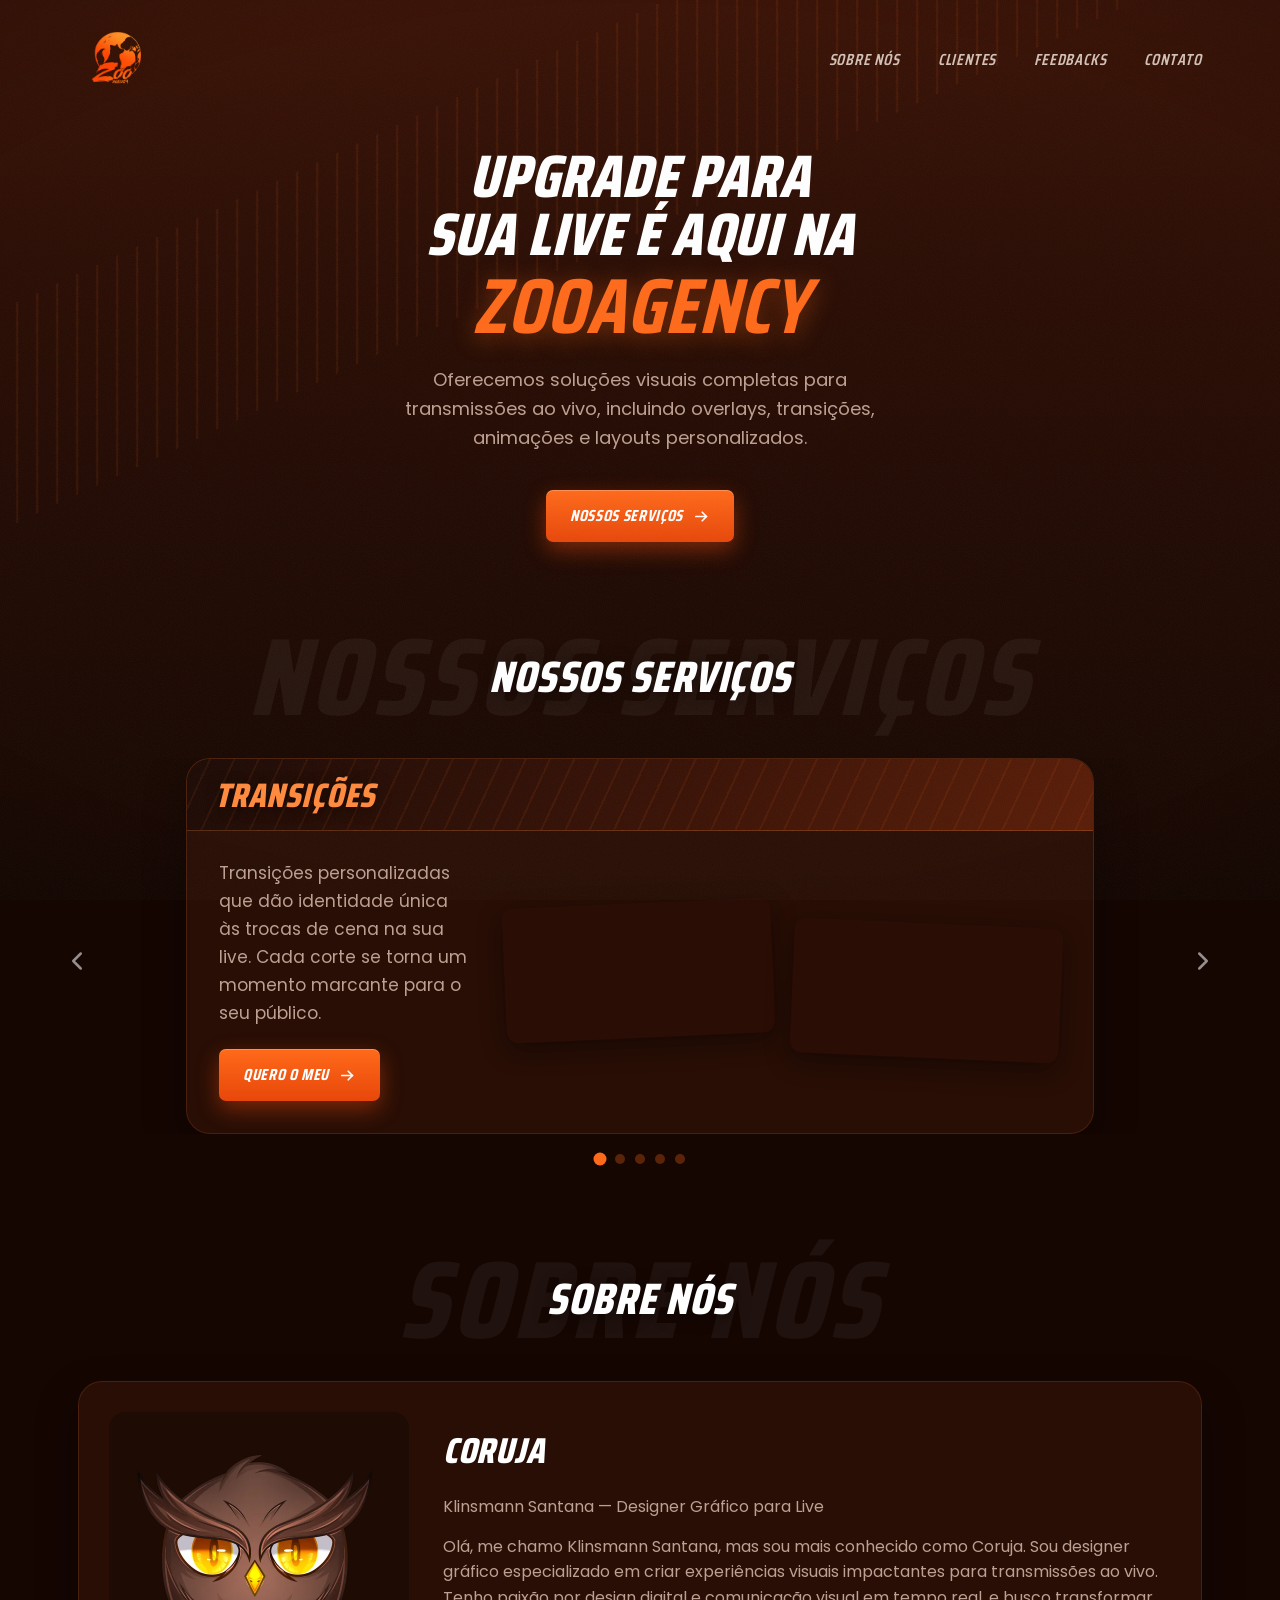
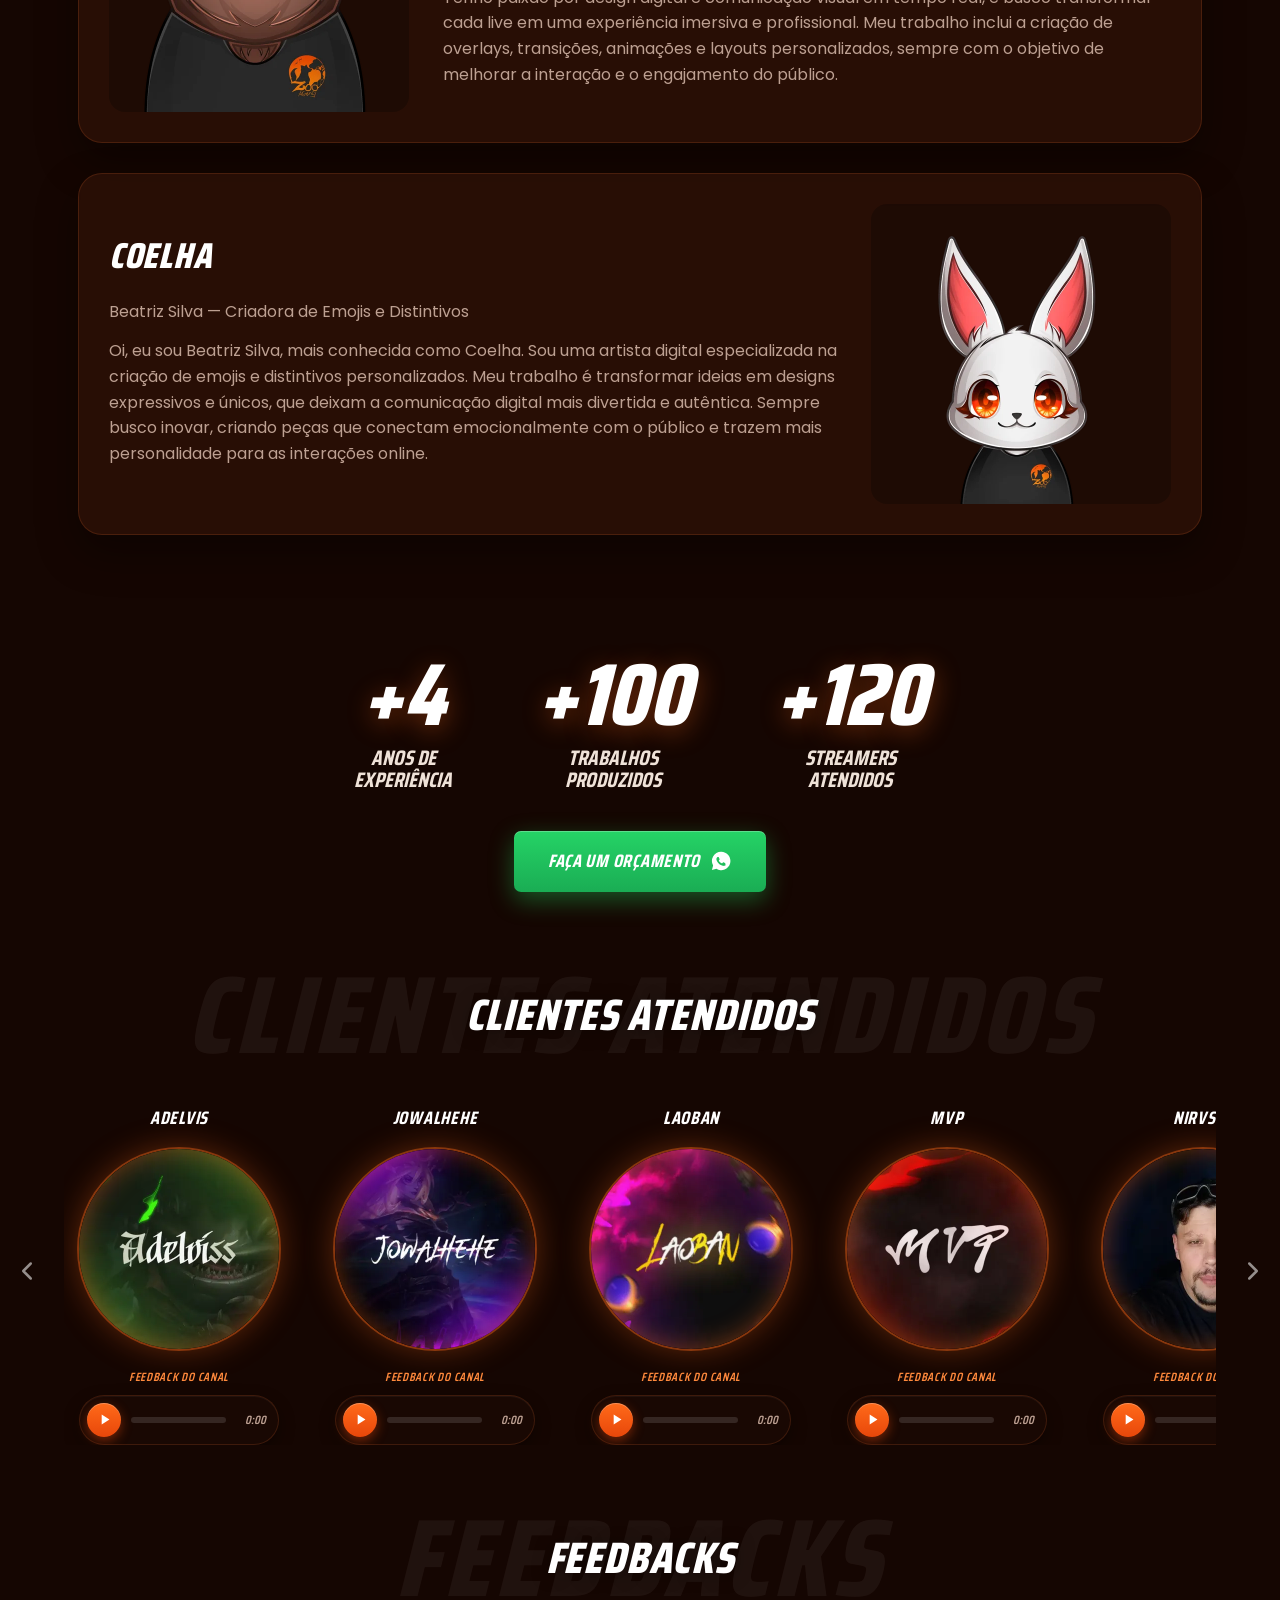
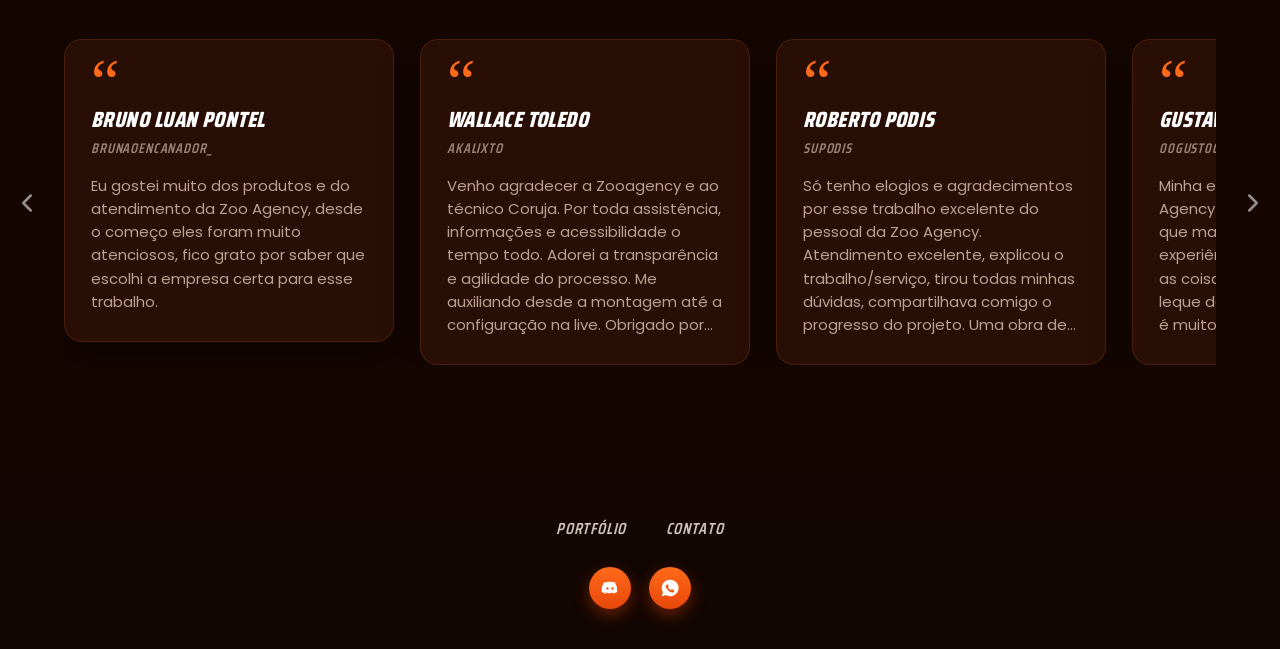
==== commit 30f1172c: "refactor: site passa a viver em public/ (só o que vai para o ar) Mantém .htaccess, documentação e sc" ====
--- a/public/index.html
+++ b/public/index.html
@@ -11,18 +11,16 @@
 	<meta property="og:description"
 		content="Oferecemos soluções visuais completas para transmissões ao vivo, incluindo overlays, transições, animações, layouts criativos, emojis e distintivos personalizados, criando experiências imersivas e interativas para o público.">
 	<meta property="og:type" content="website">
-	<meta property="og:url" content="https://zooagency.com.br/">
-	<meta property="og:image" content="https://zooagency.com.br/imagens/og-cover.jpg">
-	<meta property="og:image:width" content="1200">
-	<meta property="og:image:height" content="630">
-	<meta property="og:locale" content="pt_BR">
+	<meta property="og:image" content="imagens/og-cover.jpg">
+	<!-- TODO: trocar pela URL absoluta quando o domínio estiver definido, ex:
+	     <meta property="og:url" content="https://zooagency.com.br">
+	     <meta property="og:image" content="https://zooagency.com.br/imagens/og-cover.jpg"> -->
 	<meta name="twitter:card" content="summary_large_image">
 	<meta name="twitter:title" content="Zoo Agency">
 	<meta name="twitter:description"
 		content="Soluções visuais completas para transmissões ao vivo: overlays, transições, animações, emotes e distintivos personalizados.">
-	<meta name="twitter:image" content="https://zooagency.com.br/imagens/og-cover.jpg">
+	<meta name="twitter:image" content="imagens/og-cover.jpg">
 	<title>Zoo Agency</title>
-	<link rel="canonical" href="https://zooagency.com.br/">
 	<link rel="icon" type="image/x-icon" href="favicon.ico">
 	<link rel="icon" type="image/png" sizes="32x32" href="imagens/favicon-32.png">
 	<link rel="icon" type="image/png" sizes="16x16" href="imagens/favicon-16.png">
--- a/public/estilos.css
+++ b/public/estilos.css
@@ -0,0 +1,852 @@
+/* ===========================================================
+   Zoo Agency — landing page styles
+   =========================================================== */
+@import url('fonts.css');
+
+:root{
+	--bg-0:#150602;
+	--bg-1:#2a0d04;
+	--bg-2:#3c1407;
+	--orange:#ff6a1a;
+	--orange-deep:#e8470a;
+	--orange-soft:#ff8a3d;
+	--text:#efe2d8;
+	--muted:#bda092;
+	--muted-2:#9c8174;
+	--card:rgba(58,22,10,.55);
+	--card-border:rgba(255,120,50,.16);
+	--radius:18px;
+	--maxw:1180px;
+	--display:'Saira Condensed', 'Arial Narrow', sans-serif;
+	--body:'Poppins', system-ui, sans-serif;
+}
+
+*{box-sizing:border-box;margin:0;padding:0;}
+html{scroll-behavior:smooth;}
+body{
+	font-family:var(--body);
+	color:var(--text);
+	background:var(--bg-0);
+	overflow-x:hidden;
+	line-height:1.6;
+}
+
+
+/* grain — textura de ruído sobre tudo */
+#grain{
+	position:fixed;
+	inset:0;
+	z-index:200;
+	pointer-events:none;
+	opacity:.045;
+	background-image:url("[data-uri]");
+	background-repeat:repeat;
+	background-size:200px;
+}
+
+
+/* layered ambient gradient background */
+body::before{
+	content:"";
+	position:fixed;
+	inset:0;
+	z-index:-2;
+	background:linear-gradient(180deg,#3a1206 0%, #2a0d04 30%, #200a03 60%, #160702 100%);
+}
+
+body::after{
+	content:"";
+	position:fixed;
+	inset:0;
+	z-index:-1;
+	background:radial-gradient(120% 90% at 50% 50%, rgba(0,0,0,0) 55%, rgba(0,0,0,.45) 100%);
+	pointer-events:none;
+}
+
+.center{
+	width:100%;
+	max-width:var(--maxw);
+	margin:0 auto;
+	padding:0 28px;
+}
+
+a{color:inherit;text-decoration:none;}
+img{max-width:100%;display:block;}
+
+/* ===========================================================
+   Buttons
+   =========================================================== */
+.bt_laranja{
+	display:inline-flex;
+	align-items:center;
+	gap:10px;
+	font-family:var(--display);
+	font-style:italic;
+	font-weight:700;
+	text-transform:uppercase;
+	letter-spacing:.04em;
+	font-size:16px;
+	color:#fff;
+	padding:13px 24px;
+	border-radius:7px;
+	background:linear-gradient(180deg,var(--orange) 0%, var(--orange-deep) 100%);
+	box-shadow:0 8px 22px rgba(232,71,10,.45), inset 0 1px 0 rgba(255,255,255,.25);
+	transition:transform .18s ease, box-shadow .18s ease, filter .18s ease;
+}
+.bt_laranja:hover{transform:translateY(-2px);filter:brightness(1.07);box-shadow:0 12px 28px rgba(232,71,10,.55), inset 0 1px 0 rgba(255,255,255,.3);}
+.bt_laranja svg{width:17px;height:17px;}
+
+/* ===========================================================
+   Section titles (ghost + solid)
+   =========================================================== */
+.titulo{
+	position:relative;
+	text-align:center;
+	display:flex;
+	justify-content:center;
+	align-items:center;
+	margin-bottom:46px;
+	min-height:64px;
+}
+.titulo h2{
+	font-family:var(--display);
+	font-style:italic;
+	font-weight:800;
+	text-transform:uppercase;
+	letter-spacing:.02em;
+}
+.titulo h2:not(.grande){
+	position:relative;
+	z-index:2;
+	color:#fff;
+	font-size:44px;
+	text-shadow:0 2px 18px rgba(0,0,0,.45);
+}
+.titulo h2.grande{
+	position:absolute;
+	z-index:1;
+	left:50%;
+	top:50%;
+	transform:translate(-50%,-50%);
+	font-size:110px;
+	color:rgba(255,255,255,.05);
+	white-space:nowrap;
+	letter-spacing:.04em;
+}
+
+section{position:relative;}
+
+/* ===========================================================
+   Header
+   =========================================================== */
+header{
+	position:absolute;
+	top:0;left:0;right:0;
+	z-index:50;
+	padding:22px 0;
+}
+header .center{
+	display:flex;
+	align-items:center;
+	justify-content:space-between;
+	gap:24px;
+}
+.logo{display:flex;align-items:center;}
+.logo svg{width:62px;height:62px;}
+.logo img{width:76px;height:76px;object-fit:contain;}
+header nav{display:flex;gap:38px;}
+header nav a{
+	font-family:var(--display);
+	font-style:italic;
+	font-weight:600;
+	text-transform:uppercase;
+	letter-spacing:.05em;
+	font-size:16px;
+	color:var(--text);
+	opacity:.85;
+	transition:color .15s ease, opacity .15s ease;
+}
+header nav a:hover{color:var(--orange-soft);opacity:1;}
+.bt_menu_mobile{display:none;}
+
+/* ===========================================================
+   Banner / hero
+   =========================================================== */
+#banner{padding:148px 0 80px;}
+
+/* faixa diagonal que varre a página toda */
+#sweep{
+	position:fixed;
+	top:0; left:-30%;
+	width:160%; height:200px;
+	background-image:repeating-linear-gradient(
+		115deg,
+		rgba(255,110,26,0)    0px,
+		rgba(255,110,26,0)    18px,
+		rgba(255,110,26,.09)  18px,
+		rgba(255,110,26,.09)  20px
+	);
+	pointer-events:none;
+	z-index:-1;
+	will-change:transform,opacity;
+	animation:sweep-entra 2.2s ease-out forwards;
+}
+@keyframes sweep-entra{
+	0%  { transform:rotate(-25deg) translateY(-280px); opacity:0; }
+	30% { opacity:1; }
+	100%{ transform:rotate(-25deg) translateY(20px);   opacity:1; }
+}
+#banner .center{
+	display:flex;
+	flex-direction:column;
+	align-items:center;
+	text-align:center;
+}
+#banner .esquerda{max-width:620px;}
+#banner h2{
+	font-family:var(--display);
+	font-style:italic;
+	font-weight:800;
+	text-transform:uppercase;
+	line-height:.96;
+	font-size:60px;
+	color:#fff;
+	letter-spacing:.01em;
+}
+#banner h2 b{
+	display:block;
+	color:var(--orange);
+	font-size:78px;
+	margin-top:6px;
+	text-shadow:0 4px 24px rgba(255,106,26,.4);
+}
+#banner p{
+	color:var(--muted);
+	margin:22px 0 30px;
+	font-size:18px;
+	max-width:480px;
+}
+#banner .esquerda .bt_laranja{margin-top:8px;}
+
+/* ===========================================================
+   Serviços — carrossel de slide completo
+   =========================================================== */
+#servicos{padding:20px 0 60px;}
+
+.servico-carousel{
+	max-width:var(--maxw);
+	margin:0 auto;
+}
+.servico-carousel .carousel-track{gap:0;align-items:flex-start;}
+.servico-carousel .carousel-track > li{flex:0 0 100%;}
+.servico-carousel .carousel-viewport{transition:height .35s ease;}
+
+.servico-card{
+	margin:0 72px;
+	background:var(--card);
+	border:1px solid var(--card-border);
+	border-radius:24px;
+	overflow:hidden;
+	box-shadow:0 18px 40px rgba(0,0,0,.35);
+	backdrop-filter:blur(2px);
+}
+.servico-banner{
+	width:100%;
+	height:72px;
+	display:flex;
+	align-items:center;
+	padding:0 28px;
+	background:
+		repeating-linear-gradient(115deg, rgba(255,110,26,0) 0 20px, rgba(255,110,26,.08) 20px 22px),
+		linear-gradient(115deg, #1c0a05 0%, #3a1206 55%, #5a1d08 100%);
+	border-bottom:1px solid rgba(255,140,60,.25);
+}
+.servico-banner span{
+	font-family:var(--display);
+	font-style:italic;
+	font-weight:800;
+	text-transform:uppercase;
+	font-size:34px;
+	color:var(--orange-soft);
+	letter-spacing:.03em;
+	text-shadow:0 2px 14px rgba(0,0,0,.55);
+	line-height:1;
+}
+.servico-corpo{
+	display:grid;
+	grid-template-columns:minmax(220px, 1fr) 2.2fr;
+	gap:32px;
+	padding:28px 32px 32px;
+	align-items:center;
+}
+.servico-desc p{
+	color:var(--muted);
+	font-size:17px;
+	line-height:1.65;
+	margin-bottom:22px;
+}
+.servico-midia video{
+	width:100%;
+	border-radius:12px;
+	display:block;
+	background:var(--bg-1);
+}
+
+/* dois vídeos em diagonal */
+.grade-videos{
+	display:grid;
+	grid-template-columns:1fr 1fr;
+	gap:18px;
+	align-items:start;
+}
+.grade-videos video{
+	width:100%;
+	border-radius:12px;
+	display:block;
+	background:var(--bg-1);
+	box-shadow:0 8px 24px rgba(0,0,0,.4);
+	transition:transform .3s ease;
+}
+.grade-videos video:first-child{
+	transform:rotate(-2.5deg);
+	margin-top:0;
+}
+.grade-videos video:last-child{
+	transform:rotate(2.5deg);
+	margin-top:20px;
+}
+.grade-videos video:hover{
+	transform:rotate(0) scale(1.03);
+}
+
+.grade-imagens{
+	display:grid;
+	grid-template-columns:1fr 1fr;
+	gap:8px;
+}
+.grade-imagens img{
+	width:100%;
+	height:auto;
+	border-radius:10px;
+	display:block;
+	transition:transform .3s ease, box-shadow .3s ease, filter .3s ease;
+}
+.grade-imagens img:hover{
+	transform:scale(1.05);
+	box-shadow:0 10px 28px rgba(0,0,0,.5), 0 0 0 2px rgba(255,106,26,.5);
+	filter:brightness(1.08);
+	position:relative;
+	z-index:2;
+}
+/* caricaturas são retratos — forçar proporção quadrada */
+.grade-caricaturas{grid-template-columns:repeat(3,1fr);}
+.grade-caricaturas img{
+	aspect-ratio:1/1;
+	object-fit:cover;
+	object-position:top;
+}
+.grade-emotes{
+	display:grid;
+	grid-template-columns:repeat(4,1fr);
+	gap:10px;
+}
+.grade-emotes img{
+	width:100%;
+	aspect-ratio:1/1;
+	object-fit:cover;
+	border-radius:10px;
+	display:block;
+	transition:transform .3s ease, filter .3s ease;
+}
+.grade-emotes img:hover{
+	transform:scale(1.14) rotate(-4deg);
+	filter:brightness(1.12) drop-shadow(0 6px 12px rgba(255,106,26,.5));
+	position:relative;
+	z-index:2;
+}
+
+/* dots indicadores */
+.servico-indicadores{
+	display:flex;
+	justify-content:center;
+	gap:10px;
+	margin-top:20px;
+}
+.servico-dot{
+	width:10px;height:10px;
+	border-radius:50%;
+	background:rgba(255,106,26,.3);
+	border:none;
+	cursor:pointer;
+	padding:0;
+	transition:background .2s ease, transform .2s ease;
+}
+.servico-dot.ativo{
+	background:var(--orange);
+	transform:scale(1.3);
+}
+
+/* ===========================================================
+   Sobre nós
+   =========================================================== */
+#sobre{padding:40px 0 30px;}
+#sobre article{
+	background:var(--card);
+	border:1px solid var(--card-border);
+	border-radius:24px;
+	padding:30px;
+	display:grid;
+	gap:34px;
+	align-items:center;
+	margin-bottom:30px;
+	backdrop-filter:blur(2px);
+	box-shadow:0 18px 40px rgba(0,0,0,.35);
+}
+#sobre article:nth-child(odd of article){grid-template-columns:300px 1fr;}
+#sobre article{grid-template-columns:300px 1fr;}
+#sobre article:nth-of-type(2){grid-template-columns:1fr 300px;}
+#sobre article:nth-of-type(2) .esquerda{order:2;}
+#sobre article:nth-of-type(2) .direita{order:1;}
+#sobre .mask_img{
+	border-radius:16px;
+	overflow:hidden;
+	aspect-ratio:1/1;
+	background:rgba(0,0,0,.25);
+}
+#sobre .mask_img img{width:100%;height:100%;object-fit:cover;}
+#sobre .direita h3{
+	font-family:var(--display);
+	font-style:italic;
+	font-weight:800;
+	text-transform:uppercase;
+	font-size:36px;
+	color:#fff;
+	margin-bottom:14px;
+	letter-spacing:.02em;
+}
+#sobre .direita p{
+	color:var(--muted);
+	font-size:16px;
+	margin-bottom:14px;
+}
+
+/* ===========================================================
+   Números
+   =========================================================== */
+#numeros{padding:56px 0 40px;text-align:center;}
+#numeros ul{
+	list-style:none;
+	display:flex;
+	justify-content:center;
+	gap:84px;
+	margin-bottom:40px;
+	flex-wrap:wrap;
+}
+#numeros li{text-align:center;}
+#numeros h3{
+	font-family:var(--display);
+	font-style:italic;
+	font-weight:800;
+	font-size:88px;
+	color:#fff;
+	line-height:1;
+	text-shadow:0 6px 26px rgba(255,106,26,.35);
+}
+#numeros h2{
+	font-family:var(--display);
+	font-style:italic;
+	font-weight:700;
+	text-transform:uppercase;
+	font-size:21px;
+	color:var(--text);
+	line-height:1.05;
+	margin-top:8px;
+}
+
+/* botão WhatsApp (seção números) */
+#bt-whatsapp{
+	background:linear-gradient(180deg,#25d366 0%,#1aad54 100%);
+	box-shadow:0 8px 24px rgba(30,185,80,.45), inset 0 1px 0 rgba(255,255,255,.25);
+	font-size:18px;
+	padding:16px 34px;
+}
+#bt-whatsapp:hover{
+	box-shadow:0 12px 30px rgba(30,185,80,.6), inset 0 1px 0 rgba(255,255,255,.3);
+}
+#bt-whatsapp svg{width:22px;height:22px;}
+
+/* ===========================================================
+   Carousels (clientes + feedbacks)
+   =========================================================== */
+.carousel-wrap{position:relative;padding:0 64px;}
+.carousel-viewport{overflow:hidden;}
+.carousel-track{
+	display:flex;
+	gap:26px;
+	transition:transform .45s cubic-bezier(.6,.05,.2,1);
+	will-change:transform;
+}
+.carousel-track>li{list-style:none;flex:0 0 auto;}
+
+.passador{position:static;}
+.seta{
+	position:absolute;
+	top:50%;
+	transform:translateY(-50%);
+	z-index:10;
+	width:46px;height:46px;
+	display:flex;align-items:center;justify-content:center;
+	background:none;
+	border:none;
+	cursor:pointer;
+	color:rgba(255,255,255,.55);
+	transition:color .15s ease, transform .15s ease;
+}
+.seta:hover{color:var(--orange-soft);}
+.seta.anterior{left:4px;}
+.seta.proximo{right:4px;}
+.seta svg{width:30px;height:30px;}
+
+/* clientes */
+#clientes{padding:48px 0 30px;}
+.cliente-card{
+	width:230px;
+	text-align:center;
+	padding-top:8px;
+}
+.cliente-card h3{
+	font-family:var(--display);
+	font-style:italic;
+	font-weight:700;
+	text-transform:uppercase;
+	font-size:18px;
+	color:#fff;
+	letter-spacing:.04em;
+	margin-bottom:16px;
+}
+.cliente-card .mask_img{
+	display:block;
+	width:200px;height:200px;
+	margin:0 auto 18px;
+	border-radius:50%;
+	overflow:hidden;
+	position:relative;
+	cursor:pointer;
+	box-shadow:0 0 0 2px rgba(255,106,26,.4), 0 0 32px rgba(255,106,26,.35);
+	transition:transform .22s ease, box-shadow .22s ease;
+}
+.cliente-card .mask_img:hover{
+	transform:scale(1.05);
+	box-shadow:0 0 0 2px rgba(255,106,26,.75), 0 0 42px rgba(255,106,26,.55);
+}
+.cliente-card .mask_img::after{
+	content:"";position:absolute;inset:0;border-radius:50%;
+	box-shadow:inset 0 0 26px rgba(255,106,26,.4);
+	pointer-events:none;
+}
+.cliente-card .mask_img img{width:100%;height:100%;object-fit:cover;}
+
+/* player de áudio (feedback do canal) */
+.cliente-audio{
+	display:flex;
+	flex-direction:column;
+	align-items:center;
+	gap:9px;
+}
+.cliente-audio .audio-label{
+	font-family:var(--display);
+	font-style:italic;
+	font-weight:600;
+	text-transform:uppercase;
+	font-size:12px;
+	letter-spacing:.06em;
+	color:var(--orange-soft);
+}
+.audio-player{
+	display:flex;
+	align-items:center;
+	gap:10px;
+	width:200px;
+	padding:7px 12px 7px 7px;
+	border-radius:999px;
+	background:rgba(28,10,5,.7);
+	border:1px solid var(--card-border);
+	box-shadow:inset 0 1px 0 rgba(255,255,255,.04), 0 6px 16px rgba(0,0,0,.35);
+}
+.audio-player audio{display:none;}
+.audio-play{
+	flex-shrink:0;
+	width:34px;height:34px;
+	border:none;
+	border-radius:50%;
+	cursor:pointer;
+	display:flex;
+	align-items:center;
+	justify-content:center;
+	color:#fff;
+	background:linear-gradient(180deg,var(--orange) 0%,var(--orange-deep) 100%);
+	box-shadow:0 4px 12px rgba(232,71,10,.45), inset 0 1px 0 rgba(255,255,255,.25);
+	transition:transform .15s ease, box-shadow .15s ease;
+}
+.audio-play:hover{transform:scale(1.07);box-shadow:0 6px 16px rgba(232,71,10,.6);}
+.audio-play svg{width:17px;height:17px;}
+.audio-play .ic-pause{display:none;}
+.audio-player.playing .audio-play .ic-play{display:none;}
+.audio-player.playing .audio-play .ic-pause{display:block;}
+.audio-bar{
+	flex:1;
+	height:6px;
+	border-radius:3px;
+	background:rgba(255,255,255,.12);
+	cursor:pointer;
+	position:relative;
+	overflow:hidden;
+}
+.audio-bar-fill{
+	position:absolute;
+	left:0;top:0;bottom:0;
+	width:0%;
+	border-radius:3px;
+	background:linear-gradient(90deg,var(--orange-soft),var(--orange));
+}
+.audio-time{
+	flex-shrink:0;
+	font-family:var(--display);
+	font-style:italic;
+	font-weight:600;
+	font-size:12px;
+	color:var(--muted);
+	min-width:30px;
+	text-align:right;
+}
+
+/* feedbacks */
+#feedbacks{padding:48px 0 60px;}
+.feedback-card{
+	width:330px;
+	background:var(--card);
+	border:1px solid var(--card-border);
+	border-radius:18px;
+	padding:26px 26px 28px;
+	position:relative;
+	box-shadow:0 16px 36px rgba(0,0,0,.35);
+	min-height:230px;
+}
+.feedback-card .aspas{
+	font-family:Georgia,serif;
+	font-size:64px;
+	line-height:.5;
+	color:var(--orange);
+	display:block;
+	height:30px;
+	margin-bottom:6px;
+}
+.feedback-card h3{
+	font-family:var(--display);
+	font-style:italic;
+	font-weight:800;
+	text-transform:uppercase;
+	font-size:22px;
+	color:#fff;
+	letter-spacing:.02em;
+}
+.feedback-card h4{
+	font-family:var(--display);
+	font-style:italic;
+	font-weight:600;
+	text-transform:uppercase;
+	font-size:14px;
+	color:var(--muted-2);
+	margin-bottom:14px;
+	letter-spacing:.06em;
+}
+.feedback-card p{
+	color:var(--muted);
+	font-size:15px;
+	line-height:1.55;
+	display:-webkit-box;
+	-webkit-line-clamp:7;
+	-webkit-box-orient:vertical;
+	overflow:hidden;
+}
+
+/* ===========================================================
+   Footer
+   =========================================================== */
+footer{
+	background:linear-gradient(180deg, rgba(20,8,3,0) 0%, #120602 40%);
+	padding:60px 0 40px;
+	margin-top:30px;
+}
+footer .center{
+	display:flex;
+	flex-direction:column;
+	align-items:center;
+	gap:26px;
+}
+footer nav{display:flex;gap:40px;}
+footer nav a{
+	font-family:var(--display);
+	font-style:italic;
+	font-weight:600;
+	text-transform:uppercase;
+	letter-spacing:.05em;
+	font-size:16px;
+	color:var(--text);
+	opacity:.85;
+}
+footer nav a:hover{color:var(--orange-soft);}
+footer .sociais{
+	list-style:none;
+	display:flex;
+	gap:18px;
+}
+footer .sociais a{
+	width:42px;height:42px;
+	display:flex;align-items:center;justify-content:center;
+	border-radius:50%;
+	background:linear-gradient(180deg,var(--orange) 0%, var(--orange-deep) 100%);
+	color:#fff;
+	box-shadow:0 6px 16px rgba(232,71,10,.4);
+	transition:transform .15s ease;
+}
+footer .sociais a:hover{transform:translateY(-3px);}
+footer .sociais svg{width:20px;height:20px;}
+
+/* ===========================================================
+   Botão voltar ao topo
+   =========================================================== */
+#topo{
+	position:fixed;
+	bottom:28px;right:28px;
+	z-index:60;
+	width:46px;height:46px;
+	display:flex;align-items:center;justify-content:center;
+	border:none;border-radius:50%;cursor:pointer;
+	background:linear-gradient(180deg,var(--orange) 0%,var(--orange-deep) 100%);
+	color:#fff;
+	box-shadow:0 6px 20px rgba(232,71,10,.5);
+	opacity:0;
+	transform:translateY(12px);
+	pointer-events:none;
+	transition:opacity .25s ease, transform .25s ease, box-shadow .18s ease;
+}
+#topo.visivel{opacity:1;transform:translateY(0);pointer-events:auto;}
+#topo:hover{box-shadow:0 10px 28px rgba(232,71,10,.65);transform:translateY(-2px);}
+#topo svg{width:20px;height:20px;}
+
+/* ===========================================================
+   Scroll reveal
+   =========================================================== */
+.reveal{opacity:0;transform:translateY(22px);transition:opacity .55s ease, transform .55s ease;}
+.reveal.revealed{opacity:1;transform:none;}
+
+/* ===========================================================
+   Responsivo — Tablet ≤ 960px
+   =========================================================== */
+@media (max-width:960px){
+	/* especificidade: precisa sobrescrever :nth-child(odd of article) */
+	#sobre article,
+	#sobre article:nth-child(odd of article),
+	#sobre article:nth-of-type(2){grid-template-columns:1fr;}
+	#sobre article:nth-of-type(2) .esquerda,
+	#sobre article:nth-of-type(2) .direita{order:unset;}
+	/* min-width:0 evita overflow das colunas de grid */
+	#sobre .esquerda,
+	#sobre .direita{min-width:0;}
+	#sobre .mask_img{width:100%;max-width:260px;margin:0 auto;}
+
+	.servico-corpo{grid-template-columns:1fr;}
+	.servico-card{margin:0 36px;}
+	.servico-banner span{font-size:28px;}
+}
+
+/* ===========================================================
+   Responsivo — Mobile ≤ 640px
+   =========================================================== */
+@media (max-width:640px){
+	/* header */
+	header{padding:14px 0;}
+	header nav{
+		display:none;
+		position:absolute;
+		top:100%;left:0;right:0;
+		background:var(--bg-1);
+		flex-direction:column;
+		padding:18px 28px 24px;
+		gap:20px;
+		z-index:49;
+		border-top:1px solid var(--card-border);
+	}
+	header nav.nav-open{display:flex;}
+	.bt_menu_mobile{
+		display:flex;
+		font-family:var(--display);
+		font-style:italic;
+		font-weight:700;
+		text-transform:uppercase;
+		font-size:16px;
+		letter-spacing:.06em;
+		color:var(--text);
+		opacity:.85;
+	}
+
+	/* banner */
+	#banner{padding:110px 0 50px;}
+	#banner h2{font-size:44px;}
+	#banner h2 b{font-size:56px;}
+	#banner p{font-size:16px;max-width:100%;}
+
+	/* serviços */
+	#sweep{display:none;}
+	.servico-card{margin:0 8px;}
+	.servico-banner{height:58px;}
+	.servico-banner span{font-size:22px;}
+	.grade-emotes{grid-template-columns:repeat(4,1fr);}
+	/* vídeos empilhados (1 por linha) = ocupam largura toda, ficam grandes */
+	.grade-videos{grid-template-columns:1fr;gap:16px;}
+	.grade-videos video:first-child{transform:none;margin-top:0;}
+	.grade-videos video:last-child{transform:none;margin-top:0;}
+	/* streampacks: 1 por linha (largura cheia) */
+	.grade-imagens{grid-template-columns:1fr;}
+	/* caricaturas continuam em 2 colunas (são retratos pequenos) */
+	.grade-caricaturas{grid-template-columns:repeat(2,1fr);}
+	.servico-corpo{padding:20px 18px 24px;}
+	.servico-indicadores{margin-top:14px;}
+	.servico-dot{width:8px;height:8px;}
+
+	/* títulos fantasma — escala com a largura da tela */
+	.titulo h2.grande{font-size:10vw;}
+	.titulo h2:not(.grande){font-size:34px;}
+
+	/* sobre */
+	#sobre .mask_img{max-width:200px;}
+	#sobre .direita h3{font-size:28px;}
+
+	/* números */
+	#numeros ul{gap:36px;}
+	#numeros h3{font-size:68px;}
+	#numeros h2{font-size:17px;}
+
+	/* carousels — 1 card por vez no mobile */
+	.carousel-wrap{padding:0 36px;}
+	.seta{width:34px;height:34px;}
+	.seta svg{width:22px;height:22px;}
+
+	.carousel-track{gap:0;}
+	.carousel-track > li{
+		flex:0 0 100%;
+		display:flex;
+		justify-content:center;
+	}
+
+	/* clientes */
+	.cliente-card{width:calc(100vw - 80px);}
+	.cliente-card .mask_img{width:200px;height:200px;}
+
+	/* feedbacks */
+	.feedback-card{width:min(290px, 84vw);}
+
+	/* footer */
+	footer nav{gap:28px;}
+}
